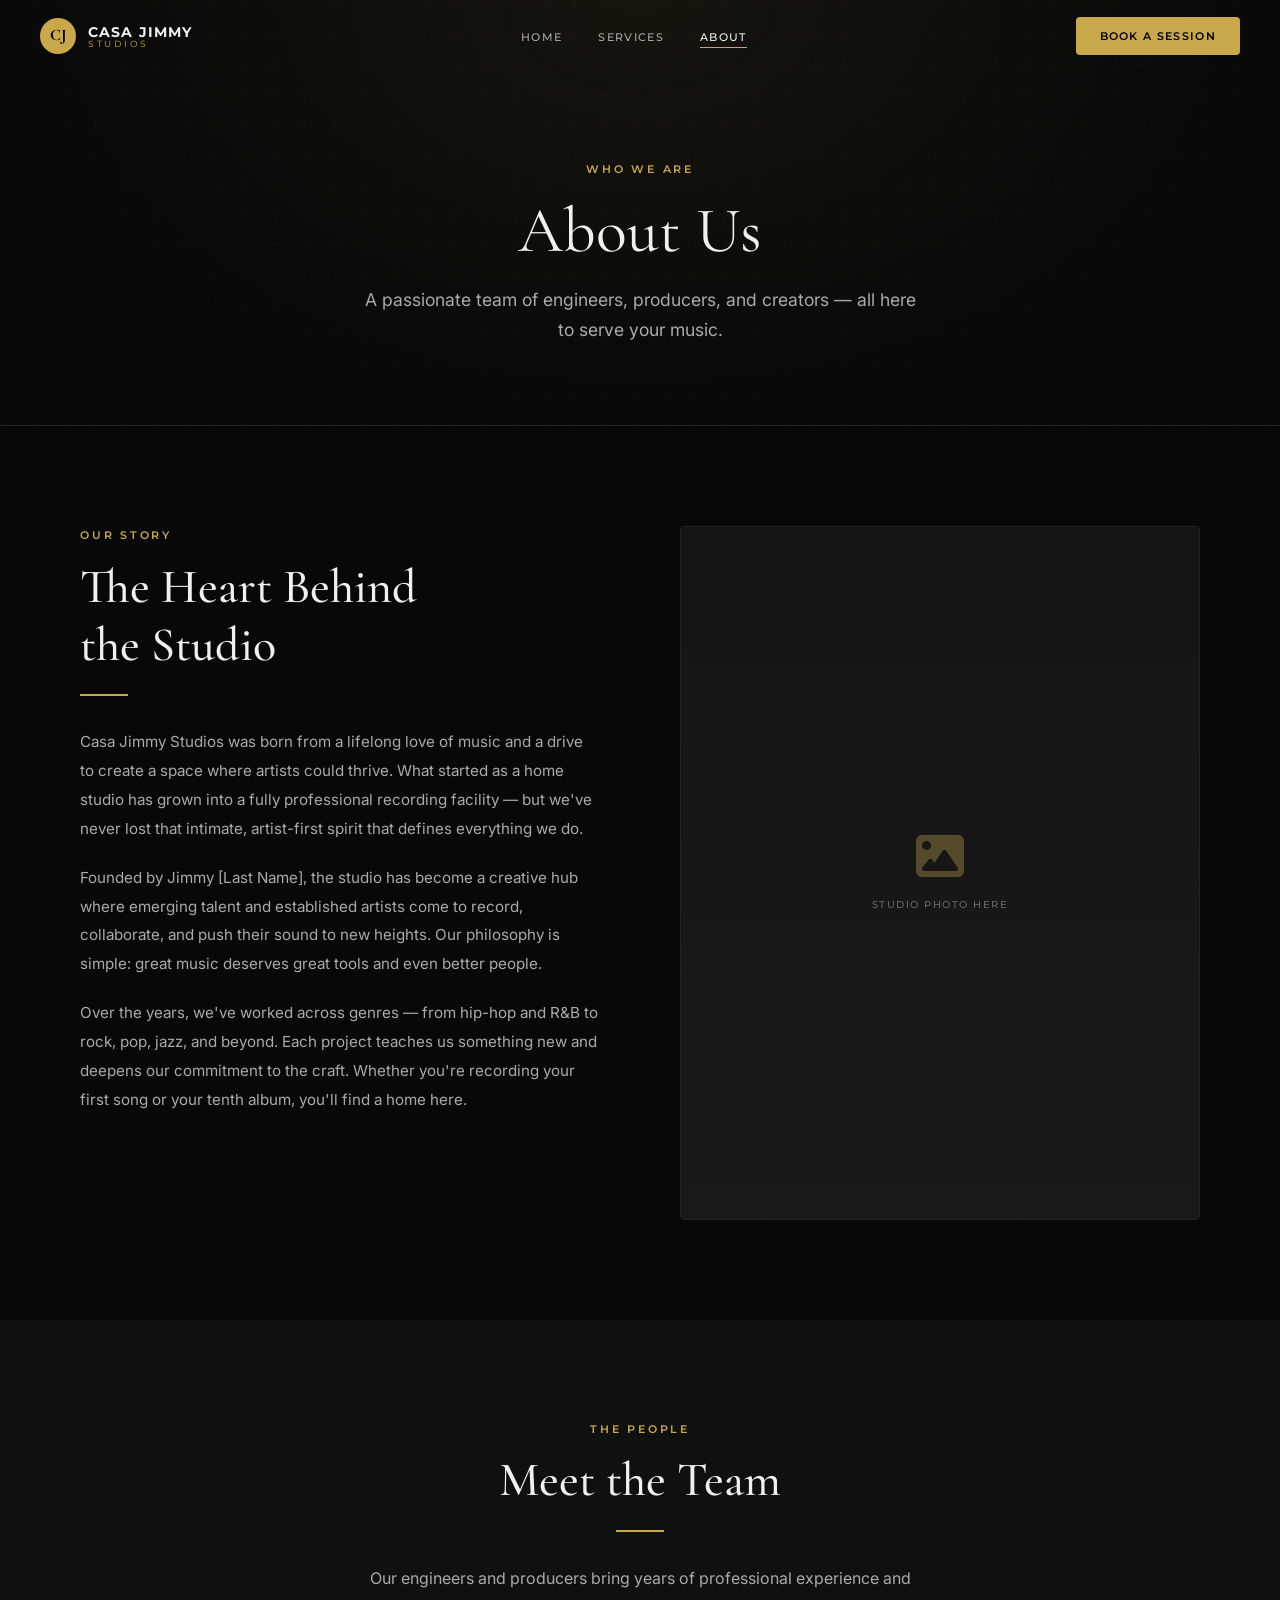
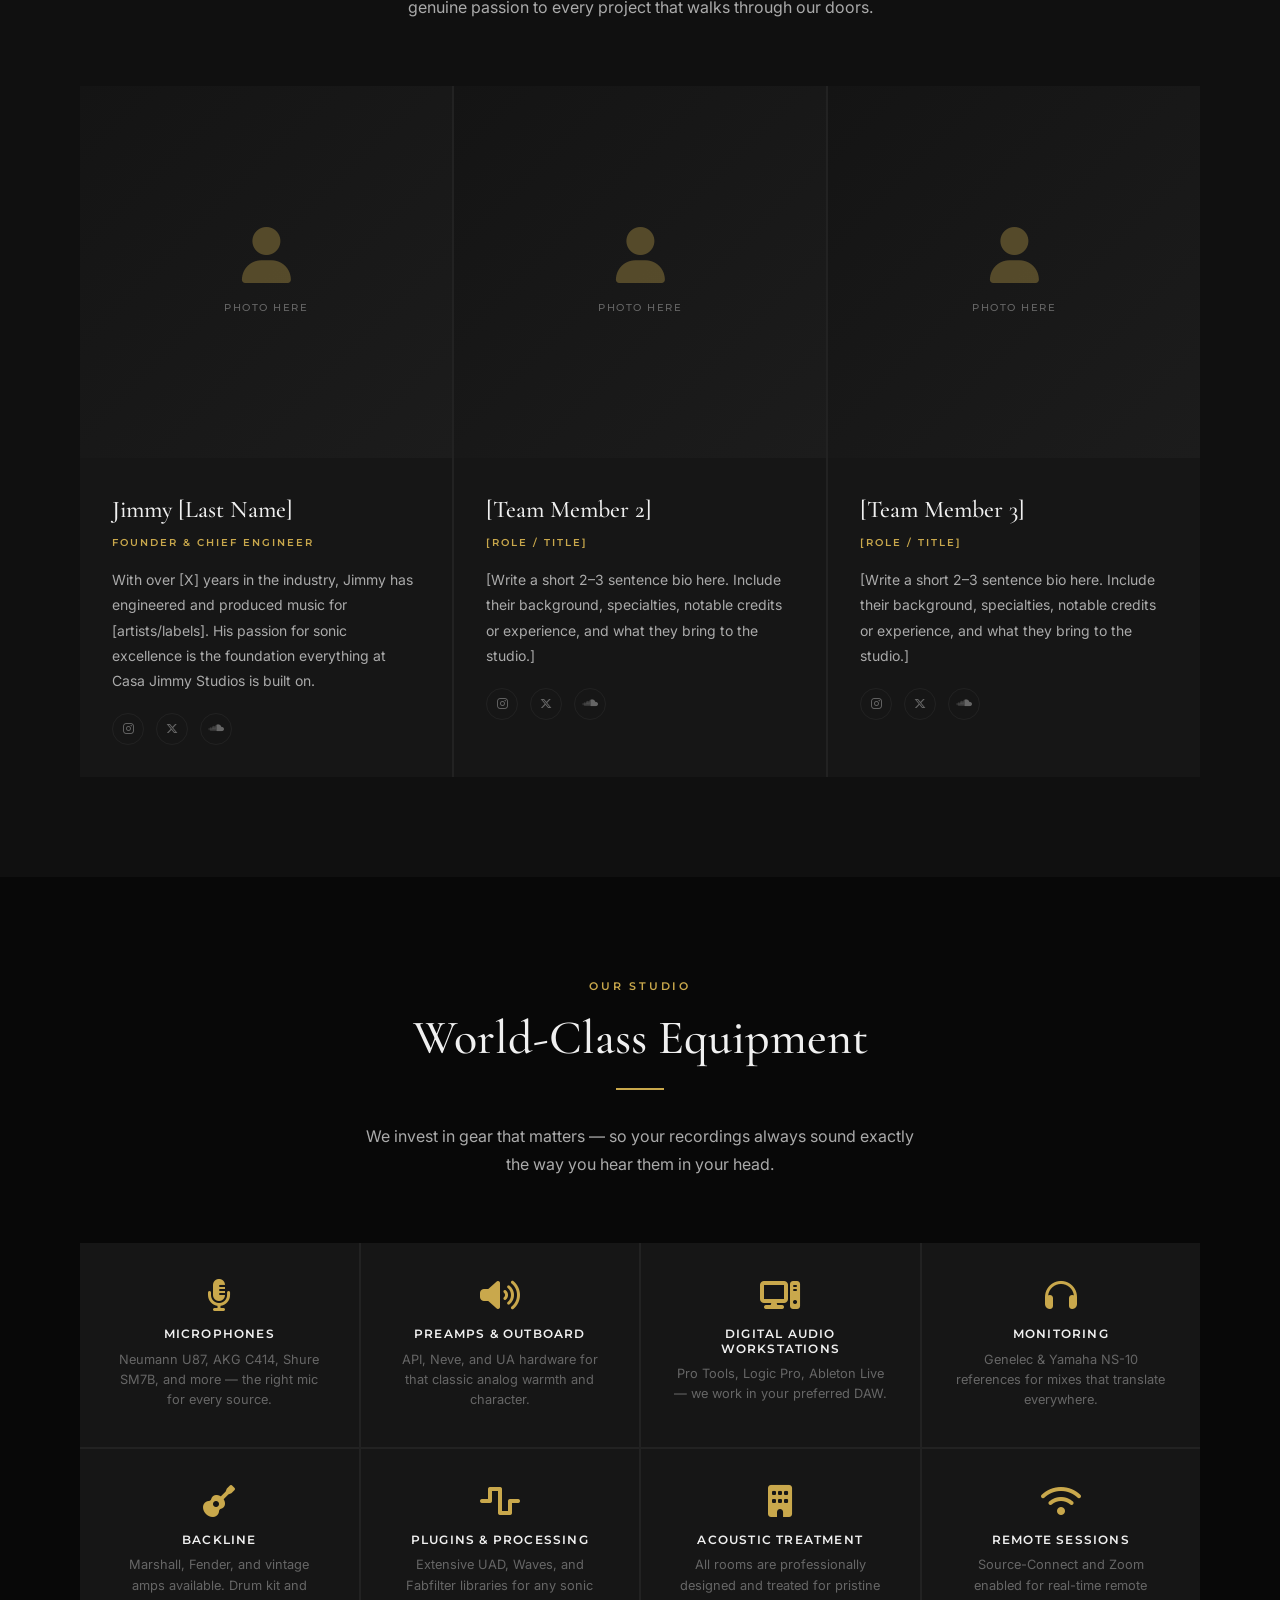
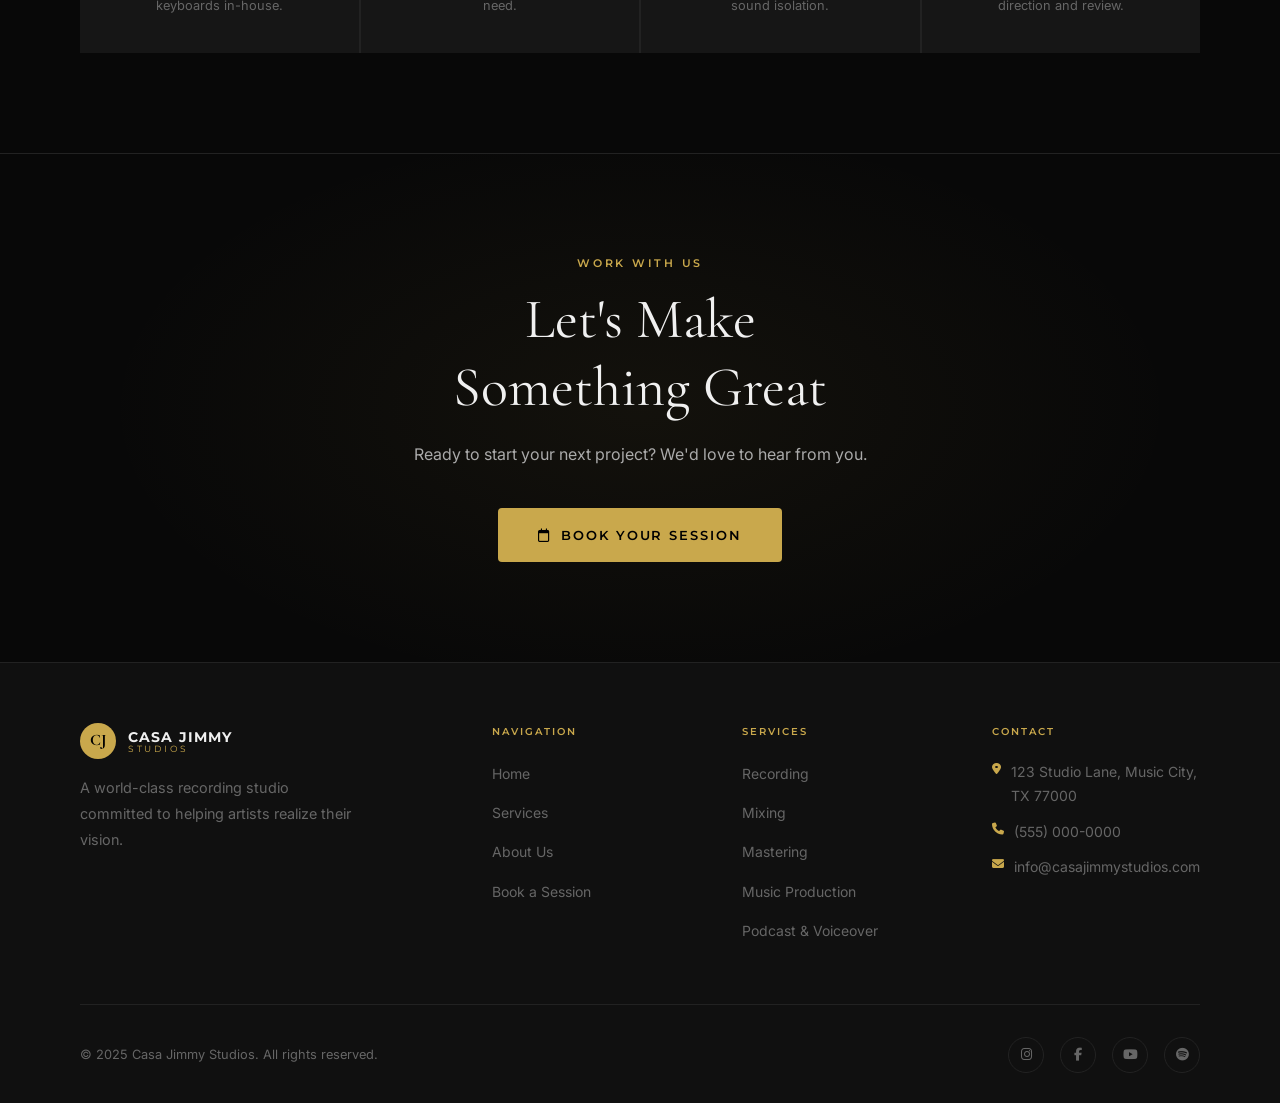
==== about.html @ 8bbaf75e "Add complete Casa Jimmy Studios website Four-page site with Home, Services, Booking, and About Us pa" ====
<!DOCTYPE html>
<html lang="en">
<head>
  <meta charset="UTF-8" />
  <meta name="viewport" content="width=device-width, initial-scale=1.0" />
  <title>About Us — Casa Jimmy Studios</title>
  <meta name="description" content="Meet the team behind Casa Jimmy Studios — experienced engineers, producers, and music lovers dedicated to your sound." />
  <link rel="stylesheet" href="css/style.css" />
  <link rel="stylesheet" href="https://cdnjs.cloudflare.com/ajax/libs/font-awesome/6.5.0/css/all.min.css" />
</head>
<body>

  <!-- ── NAVBAR ── -->
  <nav class="navbar" role="navigation">
    <a href="index.html" class="nav-logo">
      <div class="nav-logo-icon">CJ</div>
      <div class="nav-logo-text">
        <span class="nav-logo-name">Casa Jimmy</span>
        <span class="nav-logo-sub">Studios</span>
      </div>
    </a>
    <ul class="nav-links">
      <li><a href="index.html" class="nav-link">Home</a></li>
      <li><a href="services.html" class="nav-link">Services</a></li>
      <li><a href="about.html" class="nav-link">About</a></li>
    </ul>
    <a href="booking.html" class="nav-cta">Book a Session</a>
    <button class="hamburger" aria-label="Toggle menu">
      <span></span><span></span><span></span>
    </button>
  </nav>
  <div class="mobile-nav">
    <a href="index.html" class="mobile-nav-link">Home</a>
    <a href="services.html" class="mobile-nav-link">Services</a>
    <a href="about.html" class="mobile-nav-link">About</a>
    <a href="booking.html" class="mobile-nav-cta">Book a Session</a>
  </div>


  <!-- ── PAGE HERO ── -->
  <div class="page-hero">
    <div class="container page-hero-content">
      <span class="section-label">Who We Are</span>
      <h1>About Us</h1>
      <p>A passionate team of engineers, producers, and creators — all here to serve your music.</p>
    </div>
  </div>


  <!-- ── STUDIO STORY ── -->
  <section class="studio-story">
    <div class="container">
      <div class="story-split">
        <div class="story-content fade-up">
          <span class="section-label">Our Story</span>
          <h2 class="section-title">The Heart Behind<br>the Studio</h2>
          <div class="divider"></div>

          <!--
            ═══════════════════════════════════════
            EDIT YOUR STUDIO STORY BELOW
            Replace this placeholder text with your
            own story. You can have 2–4 paragraphs.
            ═══════════════════════════════════════
          -->
          <p>
            Casa Jimmy Studios was born from a lifelong love of music and a drive to create
            a space where artists could thrive. What started as a home studio has grown into
            a fully professional recording facility — but we've never lost that intimate,
            artist-first spirit that defines everything we do.
          </p>
          <p>
            Founded by Jimmy [Last Name], the studio has become a creative hub where emerging
            talent and established artists come to record, collaborate, and push their sound
            to new heights. Our philosophy is simple: great music deserves great tools and
            even better people.
          </p>
          <p>
            Over the years, we've worked across genres — from hip-hop and R&amp;B to rock,
            pop, jazz, and beyond. Each project teaches us something new and deepens our
            commitment to the craft. Whether you're recording your first song or your
            tenth album, you'll find a home here.
          </p>
          <!-- END EDITABLE STORY -->
        </div>

        <div class="story-image fade-up">
          <div class="story-image-box">
            <!--
              REPLACE with your studio photo:
              <img src="images/studio-story.jpg" alt="Casa Jimmy Studios interior" />
            -->
            <div class="story-image-placeholder">
              <i class="fa-solid fa-image"></i>
              <span>Studio Photo Here</span>
            </div>
          </div>
        </div>
      </div>
    </div>
  </section>


  <!-- ── TEAM ── -->
  <section class="team-section">
    <div class="container">
      <div class="text-center">
        <span class="section-label">The People</span>
        <h2 class="section-title">Meet the Team</h2>
        <div class="divider"></div>
        <p class="section-subtitle">
          Our engineers and producers bring years of professional experience and genuine
          passion to every project that walks through our doors.
        </p>
      </div>

      <div class="team-grid">

        <!--
          ═══════════════════════════════════════════════════════
          TEAM MEMBER CARD — repeat this block for each person
          To add more members: copy a .team-card block below.
          To add a photo: replace the .team-photo-placeholder
          div with: <img src="images/team-name.jpg" alt="Name">
          ═══════════════════════════════════════════════════════
        -->

        <!-- TEAM MEMBER 1 -->
        <div class="team-card fade-up">
          <div class="team-photo">
            <!--
              Replace placeholder with actual photo:
              <img src="images/team-jimmy.jpg" alt="Jimmy [Last Name]" />
            -->
            <div class="team-photo-placeholder">
              <i class="fa-solid fa-user"></i>
              <span>Photo Here</span>
            </div>
          </div>
          <div class="team-info">
            <div class="team-name">Jimmy [Last Name]</div>
            <div class="team-role">Founder &amp; Chief Engineer</div>
            <!--
              EDIT BIO: Replace the text below with the person's real bio.
              Keep it to 2–3 sentences for best layout.
            -->
            <p class="team-bio">
              With over [X] years in the industry, Jimmy has engineered and produced
              music for [artists/labels]. His passion for sonic excellence is the
              foundation everything at Casa Jimmy Studios is built on.
            </p>
            <div class="team-social">
              <a href="#" aria-label="Instagram"><i class="fa-brands fa-instagram"></i></a>
              <a href="#" aria-label="Twitter/X"><i class="fa-brands fa-x-twitter"></i></a>
              <a href="#" aria-label="SoundCloud"><i class="fa-brands fa-soundcloud"></i></a>
            </div>
          </div>
        </div>

        <!-- TEAM MEMBER 2 -->
        <div class="team-card fade-up">
          <div class="team-photo">
            <!--
              Replace placeholder with actual photo:
              <img src="images/team-member2.jpg" alt="[Name]" />
            -->
            <div class="team-photo-placeholder">
              <i class="fa-solid fa-user"></i>
              <span>Photo Here</span>
            </div>
          </div>
          <div class="team-info">
            <div class="team-name">[Team Member 2]</div>
            <div class="team-role">[Role / Title]</div>
            <p class="team-bio">
              [Write a short 2–3 sentence bio here. Include their background,
              specialties, notable credits or experience, and what they bring
              to the studio.]
            </p>
            <div class="team-social">
              <a href="#" aria-label="Instagram"><i class="fa-brands fa-instagram"></i></a>
              <a href="#" aria-label="Twitter/X"><i class="fa-brands fa-x-twitter"></i></a>
              <a href="#" aria-label="SoundCloud"><i class="fa-brands fa-soundcloud"></i></a>
            </div>
          </div>
        </div>

        <!-- TEAM MEMBER 3 -->
        <div class="team-card fade-up">
          <div class="team-photo">
            <!--
              Replace placeholder with actual photo:
              <img src="images/team-member3.jpg" alt="[Name]" />
            -->
            <div class="team-photo-placeholder">
              <i class="fa-solid fa-user"></i>
              <span>Photo Here</span>
            </div>
          </div>
          <div class="team-info">
            <div class="team-name">[Team Member 3]</div>
            <div class="team-role">[Role / Title]</div>
            <p class="team-bio">
              [Write a short 2–3 sentence bio here. Include their background,
              specialties, notable credits or experience, and what they bring
              to the studio.]
            </p>
            <div class="team-social">
              <a href="#" aria-label="Instagram"><i class="fa-brands fa-instagram"></i></a>
              <a href="#" aria-label="Twitter/X"><i class="fa-brands fa-x-twitter"></i></a>
              <a href="#" aria-label="SoundCloud"><i class="fa-brands fa-soundcloud"></i></a>
            </div>
          </div>
        </div>

        <!--
          ADD MORE TEAM MEMBERS HERE
          Copy the block above and paste it as a new .team-card
        -->

      </div>
    </div>
  </section>


  <!-- ── EQUIPMENT / STUDIO FEATURES ── -->
  <section class="equipment-section">
    <div class="container">
      <div class="text-center">
        <span class="section-label">Our Studio</span>
        <h2 class="section-title">World-Class Equipment</h2>
        <div class="divider"></div>
        <p class="section-subtitle">
          We invest in gear that matters — so your recordings always sound
          exactly the way you hear them in your head.
        </p>
      </div>

      <div class="equipment-grid">
        <div class="equipment-card fade-up">
          <i class="fa-solid fa-microphone-lines"></i>
          <h4>Microphones</h4>
          <p>Neumann U87, AKG C414, Shure SM7B, and more — the right mic for every source.</p>
        </div>
        <div class="equipment-card fade-up">
          <i class="fa-solid fa-volume-high"></i>
          <h4>Preamps &amp; Outboard</h4>
          <p>API, Neve, and UA hardware for that classic analog warmth and character.</p>
        </div>
        <div class="equipment-card fade-up">
          <i class="fa-solid fa-computer"></i>
          <h4>Digital Audio Workstations</h4>
          <p>Pro Tools, Logic Pro, Ableton Live — we work in your preferred DAW.</p>
        </div>
        <div class="equipment-card fade-up">
          <i class="fa-solid fa-headphones"></i>
          <h4>Monitoring</h4>
          <p>Genelec &amp; Yamaha NS-10 references for mixes that translate everywhere.</p>
        </div>
        <div class="equipment-card fade-up">
          <i class="fa-solid fa-guitar"></i>
          <h4>Backline</h4>
          <p>Marshall, Fender, and vintage amps available. Drum kit and keyboards in-house.</p>
        </div>
        <div class="equipment-card fade-up">
          <i class="fa-solid fa-wave-square"></i>
          <h4>Plugins &amp; Processing</h4>
          <p>Extensive UAD, Waves, and Fabfilter libraries for any sonic need.</p>
        </div>
        <div class="equipment-card fade-up">
          <i class="fa-solid fa-building"></i>
          <h4>Acoustic Treatment</h4>
          <p>All rooms are professionally designed and treated for pristine sound isolation.</p>
        </div>
        <div class="equipment-card fade-up">
          <i class="fa-solid fa-wifi"></i>
          <h4>Remote Sessions</h4>
          <p>Source-Connect and Zoom enabled for real-time remote direction and review.</p>
        </div>
      </div>
    </div>
  </section>


  <!-- ── CTA BANNER ── -->
  <section class="cta-banner">
    <div class="container">
      <div class="cta-banner-content fade-up">
        <span class="section-label">Work With Us</span>
        <h2>Let's Make<br>Something Great</h2>
        <p>Ready to start your next project? We'd love to hear from you.</p>
        <a href="booking.html" class="btn btn-primary" style="font-size:13px; padding:16px 40px;">
          <i class="fa-regular fa-calendar"></i> Book Your Session
        </a>
      </div>
    </div>
  </section>


  <!-- ── FOOTER ── -->
  <footer>
    <div class="container">
      <div class="footer-grid">
        <div class="footer-brand">
          <a href="index.html" class="nav-logo">
            <div class="nav-logo-icon">CJ</div>
            <div class="nav-logo-text">
              <span class="nav-logo-name">Casa Jimmy</span>
              <span class="nav-logo-sub">Studios</span>
            </div>
          </a>
          <p>A world-class recording studio committed to helping artists realize their vision.</p>
        </div>
        <div>
          <div class="footer-heading">Navigation</div>
          <ul class="footer-links">
            <li><a href="index.html">Home</a></li>
            <li><a href="services.html">Services</a></li>
            <li><a href="about.html">About Us</a></li>
            <li><a href="booking.html">Book a Session</a></li>
          </ul>
        </div>
        <div>
          <div class="footer-heading">Services</div>
          <ul class="footer-links">
            <li><a href="services.html">Recording</a></li>
            <li><a href="services.html">Mixing</a></li>
            <li><a href="services.html">Mastering</a></li>
            <li><a href="services.html">Music Production</a></li>
            <li><a href="services.html">Podcast &amp; Voiceover</a></li>
          </ul>
        </div>
        <div>
          <div class="footer-heading">Contact</div>
          <ul class="footer-contact">
            <li><i class="fa-solid fa-location-dot"></i>123 Studio Lane, Music City, TX 77000</li>
            <li><i class="fa-solid fa-phone"></i>(555) 000-0000</li>
            <li><i class="fa-solid fa-envelope"></i>info@casajimmystudios.com</li>
          </ul>
        </div>
      </div>
      <div class="footer-bottom">
        <p class="footer-copy">&copy; 2025 Casa Jimmy Studios. All rights reserved.</p>
        <div class="footer-socials">
          <a href="#" aria-label="Instagram"><i class="fa-brands fa-instagram"></i></a>
          <a href="#" aria-label="Facebook"><i class="fa-brands fa-facebook-f"></i></a>
          <a href="#" aria-label="YouTube"><i class="fa-brands fa-youtube"></i></a>
          <a href="#" aria-label="Spotify"><i class="fa-brands fa-spotify"></i></a>
        </div>
      </div>
    </div>
  </footer>

  <script src="js/main.js"></script>
</body>
</html>
---- css/style.css ----
@import url('https://fonts.googleapis.com/css2?family=Cormorant+Garamond:ital,wght@0,300;0,400;0,500;0,600;0,700;1,400&family=Montserrat:wght@300;400;500;600;700&family=Inter:wght@300;400;500&display=swap');

/* ===========================
   CSS VARIABLES
=========================== */
:root {
  --bg-primary: #080808;
  --bg-secondary: #101010;
  --bg-card: #161616;
  --bg-card-hover: #1e1e1e;
  --accent: #c9a84c;
  --accent-light: #e0c06a;
  --accent-dim: rgba(201, 168, 76, 0.15);
  --accent-border: rgba(201, 168, 76, 0.35);
  --text-primary: #f0f0f0;
  --text-secondary: #aaaaaa;
  --text-muted: #666666;
  --border: #222222;
  --font-display: 'Cormorant Garamond', serif;
  --font-heading: 'Montserrat', sans-serif;
  --font-body: 'Inter', sans-serif;
  --transition: all 0.3s ease;
  --radius: 4px;
  --shadow: 0 8px 32px rgba(0, 0, 0, 0.5);
  --shadow-gold: 0 4px 24px rgba(201, 168, 76, 0.15);
}

/* ===========================
   RESET & BASE
=========================== */
*, *::before, *::after {
  margin: 0;
  padding: 0;
  box-sizing: border-box;
}

html { scroll-behavior: smooth; }

body {
  background-color: var(--bg-primary);
  color: var(--text-primary);
  font-family: var(--font-body);
  font-size: 16px;
  line-height: 1.7;
  overflow-x: hidden;
}

img { max-width: 100%; height: auto; display: block; }

a { color: inherit; text-decoration: none; }

ul { list-style: none; }

input, textarea, select, button {
  font-family: inherit;
  font-size: inherit;
  border: none;
  outline: none;
  background: none;
}

/* ===========================
   TYPOGRAPHY
=========================== */
h1, h2, h3, h4, h5 {
  font-family: var(--font-display);
  font-weight: 500;
  line-height: 1.2;
  color: var(--text-primary);
}

.section-label {
  font-family: var(--font-heading);
  font-size: 11px;
  font-weight: 600;
  letter-spacing: 0.25em;
  text-transform: uppercase;
  color: var(--accent);
  margin-bottom: 14px;
  display: block;
}

.section-title {
  font-family: var(--font-display);
  font-size: clamp(2rem, 4vw, 3rem);
  font-weight: 500;
  color: var(--text-primary);
  margin-bottom: 20px;
}

.section-subtitle {
  font-size: 1rem;
  color: var(--text-secondary);
  max-width: 560px;
  line-height: 1.8;
}

/* ===========================
   LAYOUT
=========================== */
.container {
  max-width: 1200px;
  margin: 0 auto;
  padding: 0 40px;
}

section { padding: 100px 0; }

.text-center {
  text-align: center;
}

.text-center .section-subtitle {
  margin: 0 auto;
}

.divider {
  width: 48px;
  height: 2px;
  background: var(--accent);
  margin-bottom: 32px;
}

.text-center .divider {
  margin: 0 auto 32px;
}

/* ===========================
   BUTTONS
=========================== */
.btn {
  display: inline-flex;
  align-items: center;
  gap: 10px;
  padding: 14px 32px;
  font-family: var(--font-heading);
  font-size: 12px;
  font-weight: 600;
  letter-spacing: 0.15em;
  text-transform: uppercase;
  cursor: pointer;
  transition: var(--transition);
  border-radius: var(--radius);
}

.btn-primary {
  background: var(--accent);
  color: #000;
}

.btn-primary:hover {
  background: var(--accent-light);
  transform: translateY(-1px);
  box-shadow: var(--shadow-gold);
}

.btn-outline {
  border: 1px solid var(--accent-border);
  color: var(--accent);
}

.btn-outline:hover {
  border-color: var(--accent);
  background: var(--accent-dim);
  transform: translateY(-1px);
}

.btn-ghost {
  border: 1px solid rgba(255,255,255,0.15);
  color: var(--text-primary);
}

.btn-ghost:hover {
  border-color: rgba(255,255,255,0.4);
  background: rgba(255,255,255,0.05);
}

/* ===========================
   NAVIGATION
=========================== */
.navbar {
  position: fixed;
  top: 0;
  left: 0;
  right: 0;
  z-index: 1000;
  padding: 0 40px;
  height: 72px;
  display: flex;
  align-items: center;
  justify-content: space-between;
  transition: var(--transition);
  background: transparent;
}

.navbar.scrolled {
  background: rgba(8, 8, 8, 0.95);
  backdrop-filter: blur(12px);
  border-bottom: 1px solid var(--border);
}

.nav-logo {
  display: flex;
  align-items: center;
  gap: 12px;
  text-decoration: none;
}

.nav-logo-icon {
  width: 36px;
  height: 36px;
  background: var(--accent);
  border-radius: 50%;
  display: flex;
  align-items: center;
  justify-content: center;
  font-size: 16px;
  color: #000;
  font-weight: 700;
  font-family: var(--font-display);
}

.nav-logo-text {
  display: flex;
  flex-direction: column;
  line-height: 1;
}

.nav-logo-name {
  font-family: var(--font-heading);
  font-size: 14px;
  font-weight: 700;
  letter-spacing: 0.08em;
  text-transform: uppercase;
  color: var(--text-primary);
}

.nav-logo-sub {
  font-family: var(--font-heading);
  font-size: 9px;
  font-weight: 400;
  letter-spacing: 0.3em;
  text-transform: uppercase;
  color: var(--accent);
}

.nav-links {
  display: flex;
  align-items: center;
  gap: 36px;
}

.nav-link {
  font-family: var(--font-heading);
  font-size: 11px;
  font-weight: 500;
  letter-spacing: 0.12em;
  text-transform: uppercase;
  color: var(--text-secondary);
  transition: var(--transition);
  position: relative;
  padding-bottom: 4px;
}

.nav-link::after {
  content: '';
  position: absolute;
  bottom: 0;
  left: 0;
  width: 0;
  height: 1px;
  background: var(--accent);
  transition: width 0.3s ease;
}

.nav-link:hover,
.nav-link.active {
  color: var(--text-primary);
}

.nav-link:hover::after,
.nav-link.active::after {
  width: 100%;
}

.nav-cta {
  font-family: var(--font-heading);
  font-size: 11px;
  font-weight: 600;
  letter-spacing: 0.12em;
  text-transform: uppercase;
  padding: 10px 24px;
  background: var(--accent);
  color: #000;
  border-radius: var(--radius);
  transition: var(--transition);
}

.nav-cta:hover {
  background: var(--accent-light);
  transform: translateY(-1px);
  box-shadow: var(--shadow-gold);
}

.hamburger {
  display: none;
  flex-direction: column;
  gap: 5px;
  cursor: pointer;
  padding: 4px;
  background: none;
  border: none;
}

.hamburger span {
  display: block;
  width: 24px;
  height: 2px;
  background: var(--text-primary);
  transition: var(--transition);
}

.hamburger.open span:nth-child(1) {
  transform: translateY(7px) rotate(45deg);
}

.hamburger.open span:nth-child(2) {
  opacity: 0;
}

.hamburger.open span:nth-child(3) {
  transform: translateY(-7px) rotate(-45deg);
}

/* Mobile Nav */
.mobile-nav {
  display: none;
  position: fixed;
  top: 72px;
  left: 0;
  right: 0;
  background: rgba(8,8,8,0.98);
  backdrop-filter: blur(12px);
  border-bottom: 1px solid var(--border);
  padding: 24px 40px;
  z-index: 999;
  flex-direction: column;
  gap: 8px;
}

.mobile-nav.open {
  display: flex;
}

.mobile-nav-link {
  font-family: var(--font-heading);
  font-size: 13px;
  font-weight: 500;
  letter-spacing: 0.1em;
  text-transform: uppercase;
  color: var(--text-secondary);
  padding: 12px 0;
  border-bottom: 1px solid var(--border);
  transition: var(--transition);
}

.mobile-nav-link:hover { color: var(--accent); }

.mobile-nav-cta {
  margin-top: 8px;
  text-align: center;
  padding: 14px;
  background: var(--accent);
  color: #000;
  font-family: var(--font-heading);
  font-size: 12px;
  font-weight: 600;
  letter-spacing: 0.12em;
  text-transform: uppercase;
  border-radius: var(--radius);
}

/* ===========================
   PAGE HERO (inner pages)
=========================== */
.page-hero {
  padding: 160px 0 80px;
  background: radial-gradient(ellipse at 50% 0%, rgba(201,168,76,0.08) 0%, transparent 70%), var(--bg-primary);
  border-bottom: 1px solid var(--border);
  text-align: center;
  position: relative;
  overflow: hidden;
}

.page-hero::before {
  content: '';
  position: absolute;
  inset: 0;
  background: url("data:image/svg+xml,%3Csvg width='60' height='60' viewBox='0 0 60 60' xmlns='http://www.w3.org/2000/svg'%3E%3Cg fill='none' fill-rule='evenodd'%3E%3Cg fill='%23c9a84c' fill-opacity='0.03'%3E%3Cpath d='M36 34v-4h-2v4h-4v2h4v4h2v-4h4v-2h-4zm0-30V0h-2v4h-4v2h4v4h2V6h4V4h-4zM6 34v-4H4v4H0v2h4v4h2v-4h4v-2H6zM6 4V0H4v4H0v2h4v4h2V6h4V4H6z'/%3E%3C/g%3E%3C/g%3E%3C/svg%3E");
  opacity: 0.5;
}

.page-hero-content { position: relative; z-index: 1; }

.page-hero h1 {
  font-size: clamp(2.5rem, 5vw, 4rem);
  font-weight: 400;
  margin-bottom: 16px;
}

.page-hero p {
  font-size: 1.1rem;
  color: var(--text-secondary);
  max-width: 560px;
  margin: 0 auto;
}

/* ===========================
   FOOTER
=========================== */
footer {
  background: var(--bg-secondary);
  border-top: 1px solid var(--border);
  padding: 60px 0 30px;
}

.footer-grid {
  display: grid;
  grid-template-columns: 1.8fr 1fr 1fr 1fr;
  gap: 48px;
  padding-bottom: 48px;
  border-bottom: 1px solid var(--border);
  margin-bottom: 32px;
}

.footer-brand p {
  font-size: 0.9rem;
  color: var(--text-muted);
  margin-top: 16px;
  max-width: 280px;
  line-height: 1.8;
}

.footer-heading {
  font-family: var(--font-heading);
  font-size: 10px;
  font-weight: 600;
  letter-spacing: 0.2em;
  text-transform: uppercase;
  color: var(--accent);
  margin-bottom: 20px;
}

.footer-links li { margin-bottom: 12px; }

.footer-links a {
  font-size: 0.875rem;
  color: var(--text-muted);
  transition: var(--transition);
}

.footer-links a:hover { color: var(--text-secondary); }

.footer-contact li {
  font-size: 0.875rem;
  color: var(--text-muted);
  margin-bottom: 12px;
  display: flex;
  align-items: flex-start;
  gap: 10px;
}

.footer-contact li i {
  color: var(--accent);
  margin-top: 3px;
  font-size: 12px;
  flex-shrink: 0;
}

.footer-bottom {
  display: flex;
  justify-content: space-between;
  align-items: center;
}

.footer-copy {
  font-size: 0.8rem;
  color: var(--text-muted);
}

.footer-socials {
  display: flex;
  gap: 16px;
}

.footer-socials a {
  width: 36px;
  height: 36px;
  border: 1px solid var(--border);
  border-radius: 50%;
  display: flex;
  align-items: center;
  justify-content: center;
  color: var(--text-muted);
  font-size: 13px;
  transition: var(--transition);
}

.footer-socials a:hover {
  border-color: var(--accent-border);
  color: var(--accent);
  background: var(--accent-dim);
}

/* ===========================
   HOME - HERO
=========================== */
.hero {
  min-height: 100vh;
  display: flex;
  align-items: center;
  position: relative;
  overflow: hidden;
  background: var(--bg-primary);
}

.hero-bg {
  position: absolute;
  inset: 0;
  background:
    radial-gradient(ellipse 80% 60% at 50% 100%, rgba(201,168,76,0.07) 0%, transparent 70%),
    radial-gradient(ellipse 50% 40% at 80% 30%, rgba(201,168,76,0.04) 0%, transparent 60%);
}

.hero-noise {
  position: absolute;
  inset: 0;
  background-image: url("data:image/svg+xml,%3Csvg viewBox='0 0 256 256' xmlns='http://www.w3.org/2000/svg'%3E%3Cfilter id='noiseFilter'%3E%3CfeTurbulence type='fractalNoise' baseFrequency='0.9' numOctaves='4' stitchTiles='stitch'/%3E%3C/filter%3E%3Crect width='100%25' height='100%25' filter='url(%23noiseFilter)' opacity='0.04'/%3E%3C/svg%3E");
  opacity: 0.4;
}

.hero-content {
  position: relative;
  z-index: 1;
  max-width: 800px;
}

.hero-eyebrow {
  display: flex;
  align-items: center;
  gap: 16px;
  margin-bottom: 28px;
}

.hero-eyebrow-line {
  width: 40px;
  height: 1px;
  background: var(--accent);
}

.hero-eyebrow span {
  font-family: var(--font-heading);
  font-size: 11px;
  font-weight: 600;
  letter-spacing: 0.3em;
  text-transform: uppercase;
  color: var(--accent);
}

.hero h1 {
  font-size: clamp(3rem, 7vw, 5.5rem);
  font-weight: 400;
  line-height: 1.08;
  margin-bottom: 28px;
  letter-spacing: -0.01em;
}

.hero h1 em {
  font-style: italic;
  color: var(--accent);
}

.hero-desc {
  font-size: 1.1rem;
  color: var(--text-secondary);
  max-width: 500px;
  margin-bottom: 44px;
  line-height: 1.8;
}

.hero-actions {
  display: flex;
  gap: 16px;
  flex-wrap: wrap;
}

.hero-scroll {
  position: absolute;
  bottom: 40px;
  left: 50%;
  transform: translateX(-50%);
  display: flex;
  flex-direction: column;
  align-items: center;
  gap: 8px;
  color: var(--text-muted);
  font-family: var(--font-heading);
  font-size: 9px;
  font-weight: 600;
  letter-spacing: 0.2em;
  text-transform: uppercase;
  z-index: 1;
  animation: bounce 2s ease-in-out infinite;
}

.hero-scroll i { font-size: 14px; }

@keyframes bounce {
  0%, 100% { transform: translateX(-50%) translateY(0); }
  50% { transform: translateX(-50%) translateY(6px); }
}

/* ===========================
   HOME - STATS BAR
=========================== */
.stats-bar {
  padding: 0;
  background: var(--bg-secondary);
  border-top: 1px solid var(--border);
  border-bottom: 1px solid var(--border);
}

.stats-grid {
  display: grid;
  grid-template-columns: repeat(4, 1fr);
}

.stat-item {
  padding: 36px 40px;
  border-right: 1px solid var(--border);
  text-align: center;
}

.stat-item:last-child { border-right: none; }

.stat-number {
  font-family: var(--font-display);
  font-size: 2.5rem;
  font-weight: 600;
  color: var(--accent);
  line-height: 1;
  margin-bottom: 6px;
}

.stat-label {
  font-family: var(--font-heading);
  font-size: 10px;
  font-weight: 500;
  letter-spacing: 0.15em;
  text-transform: uppercase;
  color: var(--text-muted);
}

/* ===========================
   HOME - SERVICES PREVIEW
=========================== */
.services-preview {
  background: var(--bg-primary);
}

.services-grid {
  display: grid;
  grid-template-columns: repeat(3, 1fr);
  gap: 2px;
  margin-top: 64px;
  background: var(--border);
}

.service-card {
  background: var(--bg-card);
  padding: 48px 40px;
  transition: var(--transition);
  position: relative;
  overflow: hidden;
}

.service-card::before {
  content: '';
  position: absolute;
  bottom: 0;
  left: 0;
  right: 0;
  height: 2px;
  background: var(--accent);
  transform: scaleX(0);
  transition: transform 0.3s ease;
}

.service-card:hover {
  background: var(--bg-card-hover);
}

.service-card:hover::before {
  transform: scaleX(1);
}

.service-icon {
  width: 56px;
  height: 56px;
  border: 1px solid var(--accent-border);
  border-radius: 50%;
  display: flex;
  align-items: center;
  justify-content: center;
  font-size: 22px;
  color: var(--accent);
  margin-bottom: 28px;
  transition: var(--transition);
}

.service-card:hover .service-icon {
  background: var(--accent-dim);
  border-color: var(--accent);
}

.service-card h3 {
  font-family: var(--font-display);
  font-size: 1.5rem;
  font-weight: 500;
  margin-bottom: 14px;
}

.service-card p {
  font-size: 0.9rem;
  color: var(--text-secondary);
  line-height: 1.8;
}

.service-card-link {
  display: inline-flex;
  align-items: center;
  gap: 8px;
  margin-top: 24px;
  font-family: var(--font-heading);
  font-size: 11px;
  font-weight: 600;
  letter-spacing: 0.1em;
  text-transform: uppercase;
  color: var(--accent);
  transition: var(--transition);
}

.service-card-link i { font-size: 10px; transition: transform 0.2s; }

.service-card:hover .service-card-link i {
  transform: translateX(4px);
}

/* ===========================
   HOME - ABOUT PREVIEW
=========================== */
.about-preview {
  background: var(--bg-secondary);
}

.about-split {
  display: grid;
  grid-template-columns: 1fr 1fr;
  gap: 80px;
  align-items: center;
}

.about-image-wrapper {
  position: relative;
}

.about-image-box {
  aspect-ratio: 4/3;
  background: var(--bg-card);
  border: 1px solid var(--border);
  border-radius: var(--radius);
  overflow: hidden;
  position: relative;
}

.about-image-box img {
  width: 100%;
  height: 100%;
  object-fit: cover;
}

.about-image-placeholder {
  width: 100%;
  height: 100%;
  display: flex;
  flex-direction: column;
  align-items: center;
  justify-content: center;
  gap: 16px;
  background: linear-gradient(135deg, #141414 0%, #1a1a1a 100%);
  color: var(--text-muted);
}

.about-image-placeholder i { font-size: 48px; color: var(--accent-border); }

.about-image-placeholder span {
  font-family: var(--font-heading);
  font-size: 10px;
  font-weight: 500;
  letter-spacing: 0.15em;
  text-transform: uppercase;
}

.about-accent-box {
  position: absolute;
  bottom: -20px;
  right: -20px;
  width: 120px;
  height: 120px;
  border: 1px solid var(--accent-border);
  border-radius: var(--radius);
  background: var(--accent-dim);
  z-index: -1;
}

.about-content .section-subtitle {
  max-width: 100%;
  margin-bottom: 32px;
}

.about-features {
  display: flex;
  flex-direction: column;
  gap: 16px;
  margin-bottom: 36px;
}

.about-feature {
  display: flex;
  align-items: center;
  gap: 14px;
  font-size: 0.9rem;
  color: var(--text-secondary);
}

.about-feature i {
  color: var(--accent);
  font-size: 14px;
  flex-shrink: 0;
}

/* ===========================
   HOME - CTA BANNER
=========================== */
.cta-banner {
  background: var(--bg-primary);
  padding: 100px 0;
  text-align: center;
  position: relative;
  overflow: hidden;
  border-top: 1px solid var(--border);
}

.cta-banner::before {
  content: '';
  position: absolute;
  inset: 0;
  background: radial-gradient(ellipse 60% 80% at 50% 50%, rgba(201,168,76,0.06) 0%, transparent 70%);
}

.cta-banner-content {
  position: relative;
  z-index: 1;
}

.cta-banner h2 {
  font-size: clamp(2rem, 5vw, 3.5rem);
  font-weight: 400;
  margin-bottom: 20px;
}

.cta-banner p {
  font-size: 1rem;
  color: var(--text-secondary);
  max-width: 480px;
  margin: 0 auto 40px;
}

/* ===========================
   SERVICES PAGE
=========================== */
.services-full {
  background: var(--bg-primary);
}

.services-full-grid {
  display: grid;
  grid-template-columns: repeat(2, 1fr);
  gap: 2px;
  background: var(--border);
  margin-top: 64px;
}

.service-full-card {
  background: var(--bg-card);
  padding: 56px 48px;
  position: relative;
  transition: var(--transition);
}

.service-full-card:hover {
  background: var(--bg-card-hover);
}

.service-num {
  font-family: var(--font-display);
  font-size: 4rem;
  font-weight: 600;
  color: var(--accent-dim);
  line-height: 1;
  margin-bottom: 24px;
  color: rgba(201, 168, 76, 0.12);
}

.service-full-card h3 {
  font-size: 1.75rem;
  font-weight: 500;
  margin-bottom: 16px;
}

.service-full-card p {
  font-size: 0.9rem;
  color: var(--text-secondary);
  line-height: 1.9;
  margin-bottom: 24px;
}

.service-tags {
  display: flex;
  flex-wrap: wrap;
  gap: 8px;
}

.service-tag {
  font-family: var(--font-heading);
  font-size: 10px;
  font-weight: 500;
  letter-spacing: 0.1em;
  text-transform: uppercase;
  padding: 6px 14px;
  border: 1px solid var(--border);
  border-radius: 100px;
  color: var(--text-muted);
  transition: var(--transition);
}

.service-full-card:hover .service-tag {
  border-color: var(--accent-border);
  color: var(--text-secondary);
}

/* Packages */
.packages-section {
  background: var(--bg-secondary);
}

.packages-grid {
  display: grid;
  grid-template-columns: repeat(3, 1fr);
  gap: 2px;
  background: var(--border);
  margin-top: 64px;
}

.package-card {
  background: var(--bg-card);
  padding: 48px 40px;
  text-align: center;
  position: relative;
  transition: var(--transition);
}

.package-card.featured {
  background: var(--bg-card-hover);
}

.package-badge {
  position: absolute;
  top: -1px;
  left: 50%;
  transform: translateX(-50%);
  background: var(--accent);
  color: #000;
  font-family: var(--font-heading);
  font-size: 9px;
  font-weight: 700;
  letter-spacing: 0.15em;
  text-transform: uppercase;
  padding: 5px 16px;
  border-radius: 0 0 var(--radius) var(--radius);
}

.package-name {
  font-family: var(--font-heading);
  font-size: 11px;
  font-weight: 600;
  letter-spacing: 0.2em;
  text-transform: uppercase;
  color: var(--accent);
  margin-bottom: 20px;
}

.package-price {
  font-family: var(--font-display);
  font-size: 3rem;
  font-weight: 600;
  line-height: 1;
  margin-bottom: 4px;
}

.package-price span {
  font-size: 1.2rem;
  vertical-align: super;
  font-weight: 400;
}

.package-duration {
  font-size: 0.8rem;
  color: var(--text-muted);
  margin-bottom: 32px;
  font-family: var(--font-heading);
}

.package-features {
  text-align: left;
  margin-bottom: 36px;
}

.package-features li {
  font-size: 0.875rem;
  color: var(--text-secondary);
  padding: 10px 0;
  border-bottom: 1px solid var(--border);
  display: flex;
  align-items: center;
  gap: 10px;
}

.package-features li:last-child { border-bottom: none; }

.package-features li i {
  color: var(--accent);
  font-size: 12px;
  flex-shrink: 0;
}

/* ===========================
   ABOUT PAGE
=========================== */
.studio-story {
  background: var(--bg-primary);
}

.story-split {
  display: grid;
  grid-template-columns: 1fr 1fr;
  gap: 80px;
  align-items: start;
}

.story-content p {
  font-size: 0.95rem;
  color: var(--text-secondary);
  line-height: 1.9;
  margin-bottom: 20px;
}

.story-image {
  position: relative;
}

.story-image-box {
  aspect-ratio: 3/4;
  background: var(--bg-card);
  border: 1px solid var(--border);
  border-radius: var(--radius);
  overflow: hidden;
}

.story-image-box img {
  width: 100%;
  height: 100%;
  object-fit: cover;
}

.story-image-placeholder {
  width: 100%;
  height: 100%;
  display: flex;
  flex-direction: column;
  align-items: center;
  justify-content: center;
  gap: 16px;
  background: linear-gradient(180deg, #141414 0%, #1a1a1a 100%);
  color: var(--text-muted);
}

.story-image-placeholder i { font-size: 48px; color: var(--accent-border); }

.story-image-placeholder span {
  font-family: var(--font-heading);
  font-size: 10px;
  font-weight: 500;
  letter-spacing: 0.15em;
  text-transform: uppercase;
}

/* Team Section */
.team-section {
  background: var(--bg-secondary);
}

.team-grid {
  display: grid;
  grid-template-columns: repeat(3, 1fr);
  gap: 2px;
  background: var(--border);
  margin-top: 64px;
}

.team-card {
  background: var(--bg-card);
  transition: var(--transition);
  overflow: hidden;
}

.team-card:hover {
  background: var(--bg-card-hover);
}

.team-photo {
  aspect-ratio: 1;
  background: var(--bg-secondary);
  position: relative;
  overflow: hidden;
}

.team-photo img {
  width: 100%;
  height: 100%;
  object-fit: cover;
  transition: transform 0.4s ease;
}

.team-card:hover .team-photo img {
  transform: scale(1.03);
}

.team-photo-placeholder {
  width: 100%;
  height: 100%;
  display: flex;
  flex-direction: column;
  align-items: center;
  justify-content: center;
  gap: 16px;
  background: linear-gradient(135deg, #141414 0%, #1c1c1c 100%);
  color: var(--text-muted);
}

.team-photo-placeholder i { font-size: 56px; color: var(--accent-border); }

.team-photo-placeholder span {
  font-family: var(--font-heading);
  font-size: 10px;
  font-weight: 500;
  letter-spacing: 0.15em;
  text-transform: uppercase;
  color: var(--text-muted);
}

.team-info {
  padding: 32px;
}

.team-name {
  font-family: var(--font-display);
  font-size: 1.5rem;
  font-weight: 500;
  margin-bottom: 4px;
}

.team-role {
  font-family: var(--font-heading);
  font-size: 10px;
  font-weight: 600;
  letter-spacing: 0.2em;
  text-transform: uppercase;
  color: var(--accent);
  margin-bottom: 16px;
}

.team-bio {
  font-size: 0.875rem;
  color: var(--text-secondary);
  line-height: 1.8;
  margin-bottom: 20px;
}

.team-social {
  display: flex;
  gap: 12px;
}

.team-social a {
  width: 32px;
  height: 32px;
  border: 1px solid var(--border);
  border-radius: 50%;
  display: flex;
  align-items: center;
  justify-content: center;
  font-size: 12px;
  color: var(--text-muted);
  transition: var(--transition);
}

.team-social a:hover {
  border-color: var(--accent-border);
  color: var(--accent);
  background: var(--accent-dim);
}

/* Equipment Section */
.equipment-section {
  background: var(--bg-primary);
}

.equipment-grid {
  display: grid;
  grid-template-columns: repeat(4, 1fr);
  gap: 2px;
  background: var(--border);
  margin-top: 64px;
}

.equipment-card {
  background: var(--bg-card);
  padding: 36px 32px;
  text-align: center;
  transition: var(--transition);
}

.equipment-card:hover {
  background: var(--bg-card-hover);
}

.equipment-card i {
  font-size: 32px;
  color: var(--accent);
  margin-bottom: 16px;
  display: block;
}

.equipment-card h4 {
  font-family: var(--font-heading);
  font-size: 12px;
  font-weight: 600;
  letter-spacing: 0.1em;
  text-transform: uppercase;
  margin-bottom: 8px;
  color: var(--text-primary);
}

.equipment-card p {
  font-size: 0.8rem;
  color: var(--text-muted);
  line-height: 1.6;
}

/* ===========================
   BOOKING PAGE
=========================== */
.booking-layout {
  display: grid;
  grid-template-columns: 1fr 380px;
  gap: 60px;
  align-items: start;
}

.booking-form-section {
  background: var(--bg-primary);
}

.booking-form {
  background: var(--bg-card);
  border: 1px solid var(--border);
  border-radius: var(--radius);
  padding: 48px;
}

.form-grid {
  display: grid;
  grid-template-columns: 1fr 1fr;
  gap: 24px;
  margin-bottom: 24px;
}

.form-group {
  display: flex;
  flex-direction: column;
  gap: 8px;
}

.form-group.full-width {
  grid-column: 1 / -1;
}

.form-label {
  font-family: var(--font-heading);
  font-size: 10px;
  font-weight: 600;
  letter-spacing: 0.15em;
  text-transform: uppercase;
  color: var(--text-secondary);
}

.form-input,
.form-select,
.form-textarea {
  background: var(--bg-secondary);
  border: 1px solid var(--border);
  border-radius: var(--radius);
  padding: 14px 16px;
  color: var(--text-primary);
  font-size: 0.9rem;
  transition: var(--transition);
}

.form-input:focus,
.form-select:focus,
.form-textarea:focus {
  border-color: var(--accent-border);
  background: var(--bg-card-hover);
}

.form-input::placeholder,
.form-textarea::placeholder {
  color: var(--text-muted);
}

.form-select {
  cursor: pointer;
  appearance: none;
  background-image: url("data:image/svg+xml,%3Csvg xmlns='http://www.w3.org/2000/svg' width='12' height='12' viewBox='0 0 12 12'%3E%3Cpath fill='%23666' d='M6 8L1 3h10z'/%3E%3C/svg%3E");
  background-repeat: no-repeat;
  background-position: right 16px center;
}

.form-select option {
  background: var(--bg-card);
  color: var(--text-primary);
}

.form-textarea {
  resize: vertical;
  min-height: 120px;
  line-height: 1.7;
}

.service-options {
  display: grid;
  grid-template-columns: repeat(2, 1fr);
  gap: 12px;
  margin-bottom: 24px;
}

.service-option input[type="radio"] { display: none; }

.service-option-label {
  display: flex;
  align-items: center;
  gap: 12px;
  padding: 16px 18px;
  background: var(--bg-secondary);
  border: 1px solid var(--border);
  border-radius: var(--radius);
  cursor: pointer;
  transition: var(--transition);
  font-size: 0.875rem;
  color: var(--text-secondary);
}

.service-option-label i {
  font-size: 16px;
  color: var(--text-muted);
  flex-shrink: 0;
}

.service-option input[type="radio"]:checked + .service-option-label {
  border-color: var(--accent-border);
  background: var(--accent-dim);
  color: var(--text-primary);
}

.service-option input[type="radio"]:checked + .service-option-label i {
  color: var(--accent);
}

.service-option-label:hover {
  border-color: var(--accent-border);
  background: var(--accent-dim);
}

.form-submit {
  width: 100%;
  padding: 16px 32px;
  background: var(--accent);
  color: #000;
  font-family: var(--font-heading);
  font-size: 12px;
  font-weight: 700;
  letter-spacing: 0.2em;
  text-transform: uppercase;
  border-radius: var(--radius);
  cursor: pointer;
  transition: var(--transition);
  margin-top: 8px;
}

.form-submit:hover {
  background: var(--accent-light);
  transform: translateY(-1px);
  box-shadow: var(--shadow-gold);
}

.form-success {
  display: none;
  text-align: center;
  padding: 48px;
}

.form-success.show { display: block; }
.booking-form.submitted .booking-form-inner { display: none; }
.booking-form.submitted .form-success { display: block; }

.success-icon {
  width: 72px;
  height: 72px;
  background: var(--accent-dim);
  border: 1px solid var(--accent-border);
  border-radius: 50%;
  display: flex;
  align-items: center;
  justify-content: center;
  font-size: 28px;
  color: var(--accent);
  margin: 0 auto 24px;
}

.success-title {
  font-size: 2rem;
  margin-bottom: 12px;
}

.success-msg {
  font-size: 0.95rem;
  color: var(--text-secondary);
  line-height: 1.8;
}

/* Booking Sidebar */
.booking-sidebar {
  position: sticky;
  top: 100px;
  display: flex;
  flex-direction: column;
  gap: 20px;
}

.sidebar-card {
  background: var(--bg-card);
  border: 1px solid var(--border);
  border-radius: var(--radius);
  padding: 32px;
}

.sidebar-card-title {
  font-family: var(--font-heading);
  font-size: 11px;
  font-weight: 600;
  letter-spacing: 0.15em;
  text-transform: uppercase;
  color: var(--accent);
  margin-bottom: 20px;
}

.sidebar-contact-item {
  display: flex;
  align-items: flex-start;
  gap: 14px;
  margin-bottom: 18px;
  font-size: 0.875rem;
  color: var(--text-secondary);
  line-height: 1.5;
}

.sidebar-contact-item:last-child { margin-bottom: 0; }

.sidebar-contact-icon {
  width: 34px;
  height: 34px;
  background: var(--accent-dim);
  border: 1px solid var(--accent-border);
  border-radius: 50%;
  display: flex;
  align-items: center;
  justify-content: center;
  color: var(--accent);
  font-size: 13px;
  flex-shrink: 0;
}

.sidebar-hours-item {
  display: flex;
  justify-content: space-between;
  align-items: center;
  padding: 10px 0;
  border-bottom: 1px solid var(--border);
  font-size: 0.85rem;
}

.sidebar-hours-item:last-child { border-bottom: none; }

.sidebar-hours-day { color: var(--text-secondary); }
.sidebar-hours-time { color: var(--text-primary); font-weight: 500; }

.sidebar-process-list {
  display: flex;
  flex-direction: column;
  gap: 0;
}

.sidebar-process-item {
  display: flex;
  gap: 16px;
  padding-bottom: 24px;
  position: relative;
}

.sidebar-process-item:last-child { padding-bottom: 0; }

.sidebar-process-item:not(:last-child)::before {
  content: '';
  position: absolute;
  left: 14px;
  top: 28px;
  bottom: 0;
  width: 1px;
  background: var(--border);
}

.process-num {
  width: 28px;
  height: 28px;
  border: 1px solid var(--accent-border);
  border-radius: 50%;
  display: flex;
  align-items: center;
  justify-content: center;
  font-family: var(--font-heading);
  font-size: 10px;
  font-weight: 700;
  color: var(--accent);
  flex-shrink: 0;
  background: var(--bg-card);
  z-index: 1;
}

.process-text h5 {
  font-family: var(--font-heading);
  font-size: 12px;
  font-weight: 600;
  margin-bottom: 4px;
  letter-spacing: 0.03em;
}

.process-text p {
  font-size: 0.8rem;
  color: var(--text-muted);
  line-height: 1.6;
}

/* ===========================
   ANIMATIONS
=========================== */
.fade-up {
  opacity: 0;
  transform: translateY(30px);
  transition: opacity 0.7s ease, transform 0.7s ease;
}

.fade-up.visible {
  opacity: 1;
  transform: translateY(0);
}

.fade-up:nth-child(2) { transition-delay: 0.1s; }
.fade-up:nth-child(3) { transition-delay: 0.2s; }
.fade-up:nth-child(4) { transition-delay: 0.3s; }
.fade-up:nth-child(5) { transition-delay: 0.4s; }
.fade-up:nth-child(6) { transition-delay: 0.5s; }

/* ===========================
   RESPONSIVE
=========================== */
@media (max-width: 1024px) {
  .container { padding: 0 28px; }
  .nav-links { gap: 24px; }
  .footer-grid { grid-template-columns: 1fr 1fr; }
  .booking-layout { grid-template-columns: 1fr; }
  .booking-sidebar { position: static; }
  .equipment-grid { grid-template-columns: repeat(2, 1fr); }
}

@media (max-width: 768px) {
  .container { padding: 0 20px; }
  section { padding: 64px 0; }

  .navbar { padding: 0 20px; }
  .nav-links, .nav-cta { display: none; }
  .hamburger { display: flex; }
  .mobile-nav { padding: 20px; }

  .hero h1 { font-size: clamp(2.5rem, 10vw, 3.5rem); }

  .stats-grid { grid-template-columns: repeat(2, 1fr); }
  .stat-item:nth-child(2) { border-right: none; }
  .stat-item:nth-child(3) { border-right: 1px solid var(--border); border-top: 1px solid var(--border); }
  .stat-item:nth-child(4) { border-right: none; border-top: 1px solid var(--border); }

  .services-grid { grid-template-columns: 1fr; }
  .services-full-grid { grid-template-columns: 1fr; }
  .packages-grid { grid-template-columns: 1fr; }
  .team-grid { grid-template-columns: 1fr; }
  .equipment-grid { grid-template-columns: repeat(2, 1fr); }

  .about-split,
  .story-split { grid-template-columns: 1fr; gap: 40px; }

  .about-accent-box { display: none; }

  .footer-grid { grid-template-columns: 1fr; gap: 36px; }
  .footer-bottom { flex-direction: column; gap: 20px; text-align: center; }

  .booking-form { padding: 28px 24px; }
  .form-grid { grid-template-columns: 1fr; }
  .service-options { grid-template-columns: 1fr; }

  .page-hero { padding: 130px 0 60px; }
}

@media (max-width: 480px) {
  .hero-actions { flex-direction: column; }
  .hero-actions .btn { width: 100%; justify-content: center; }
  .stat-item { padding: 28px 20px; }
  .service-card { padding: 36px 28px; }
}
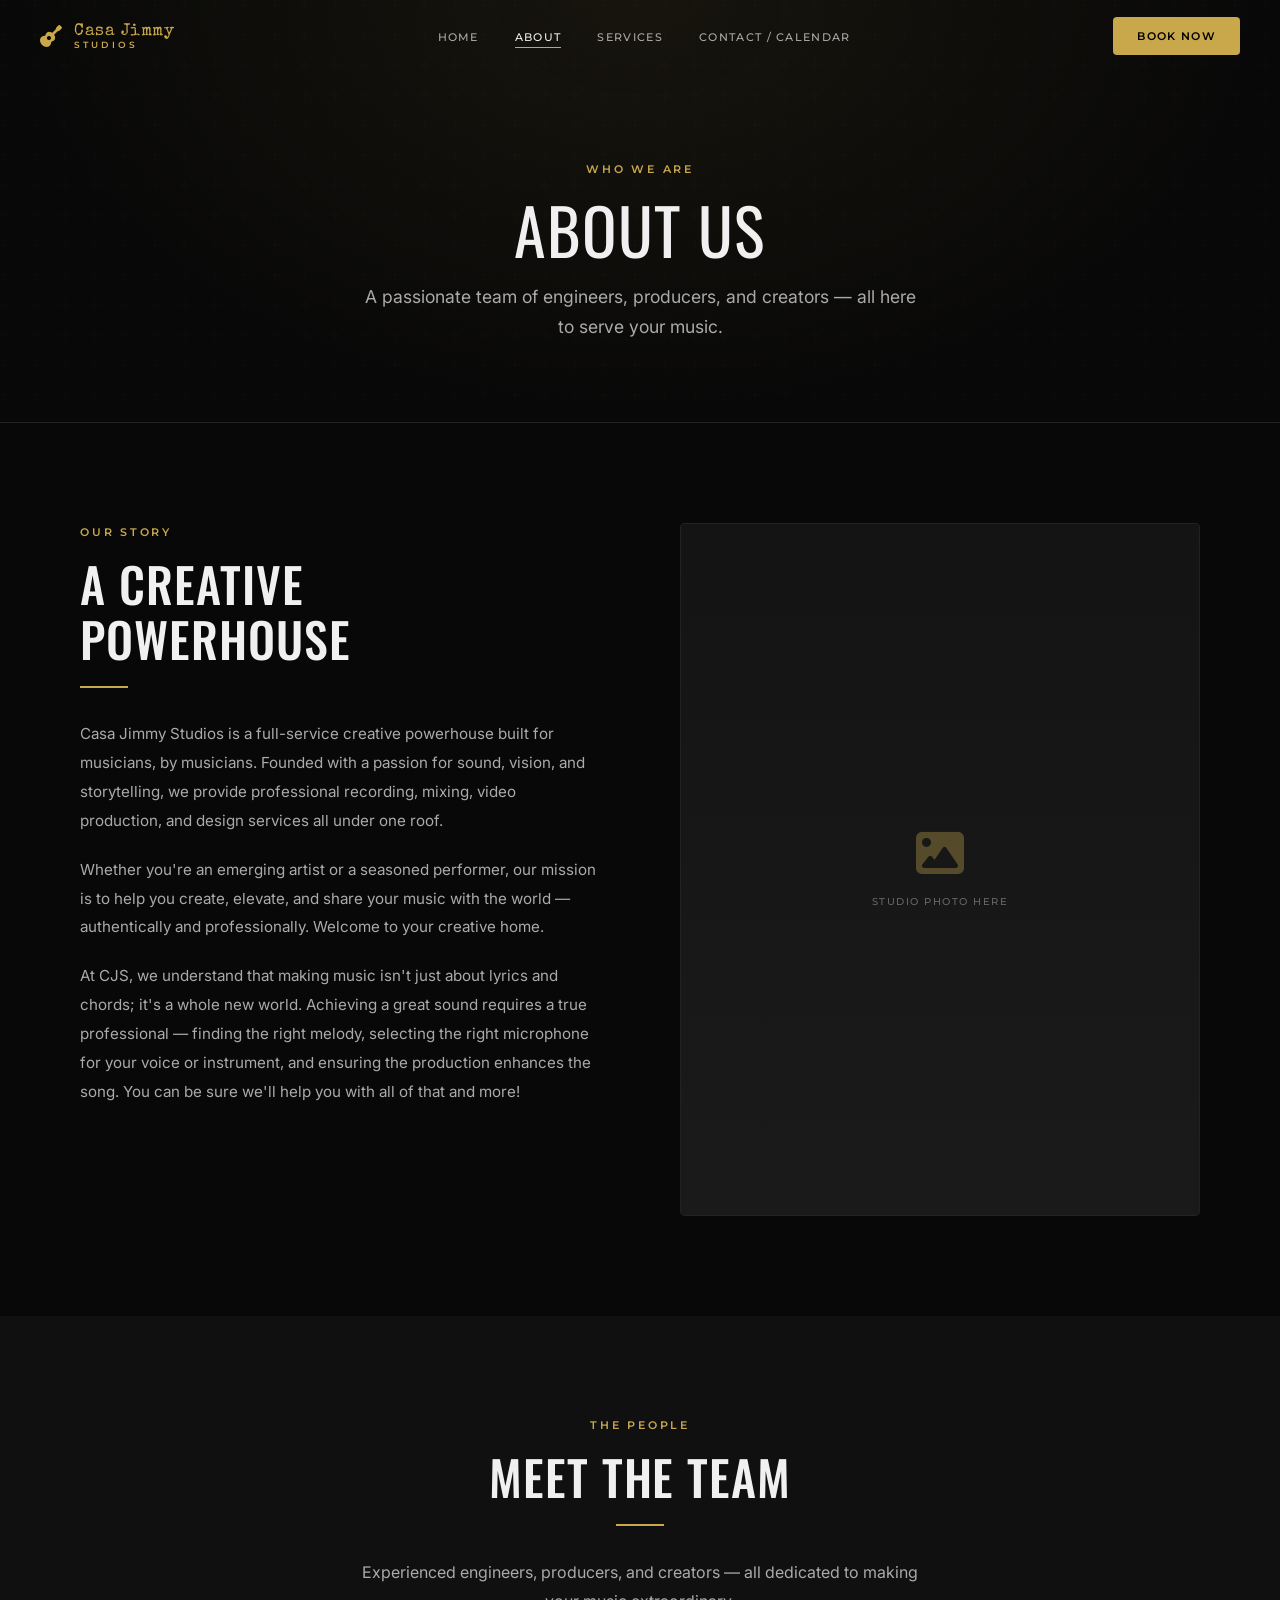
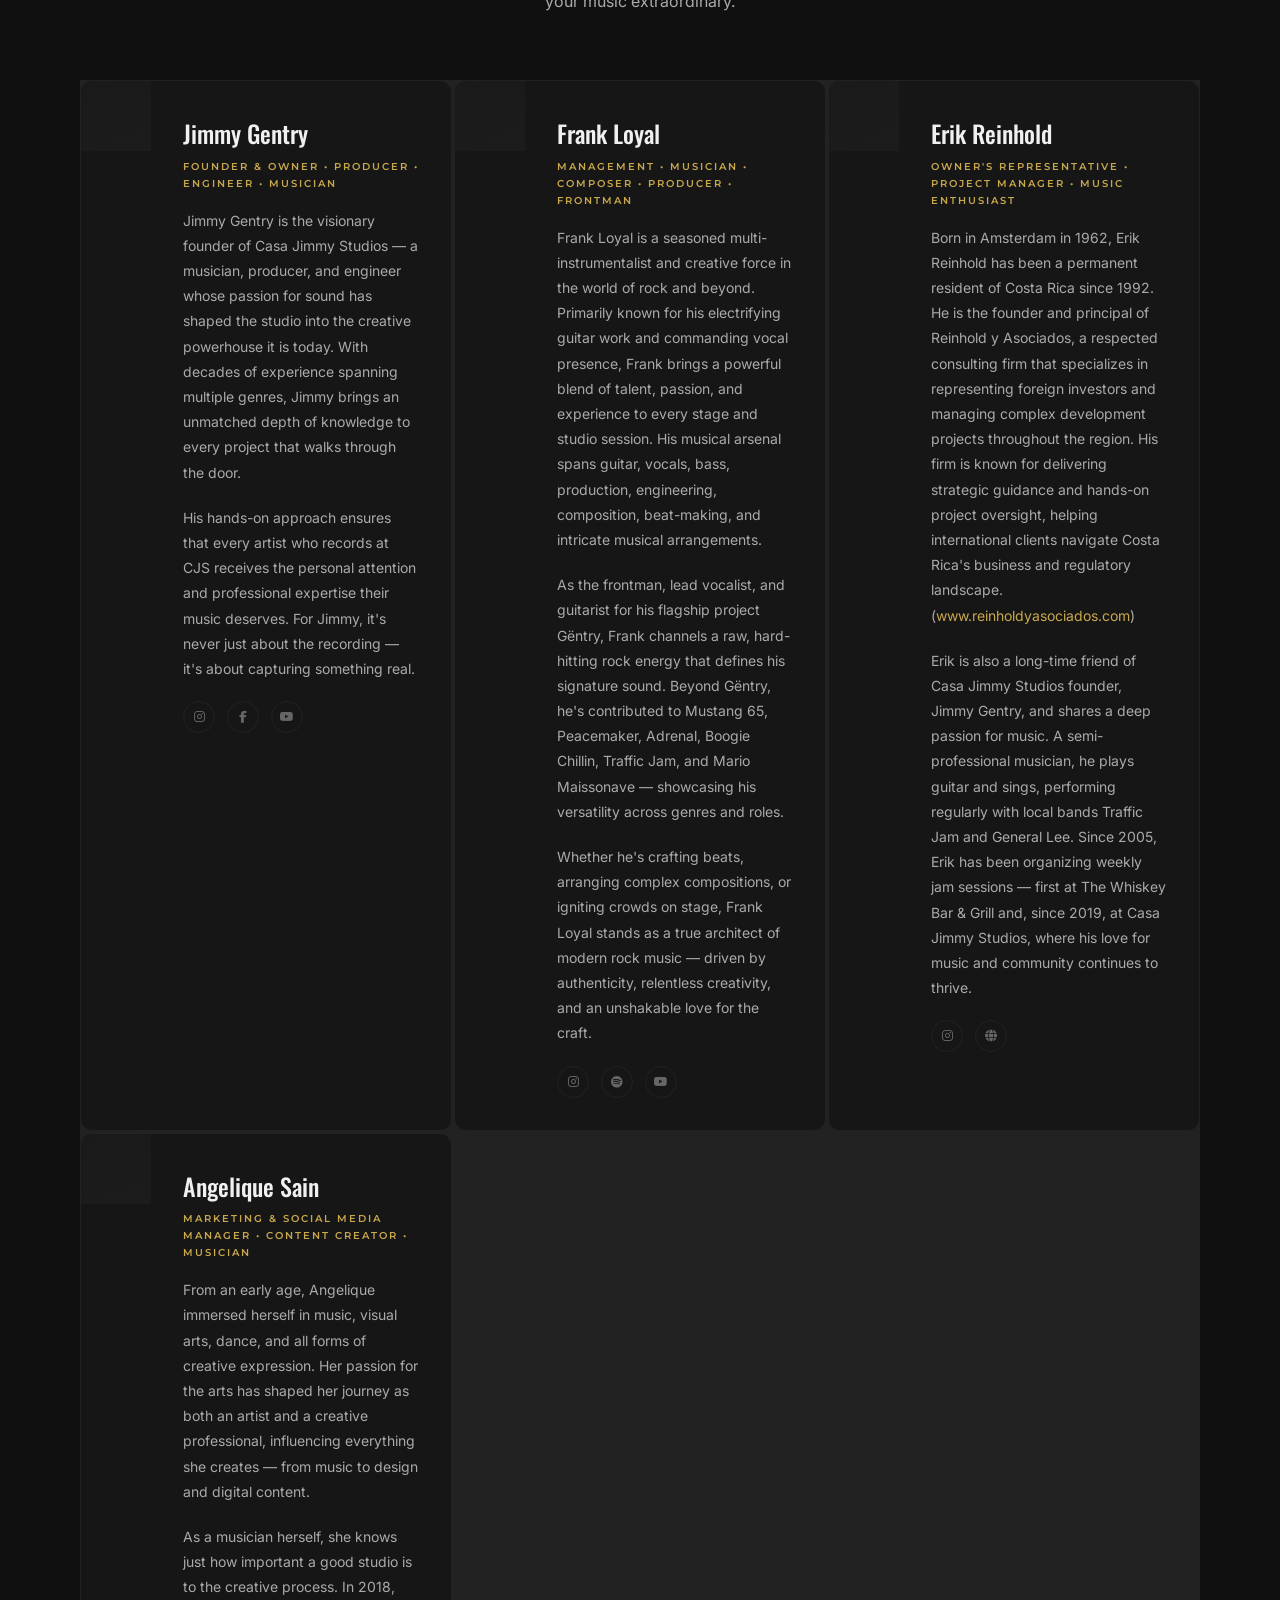
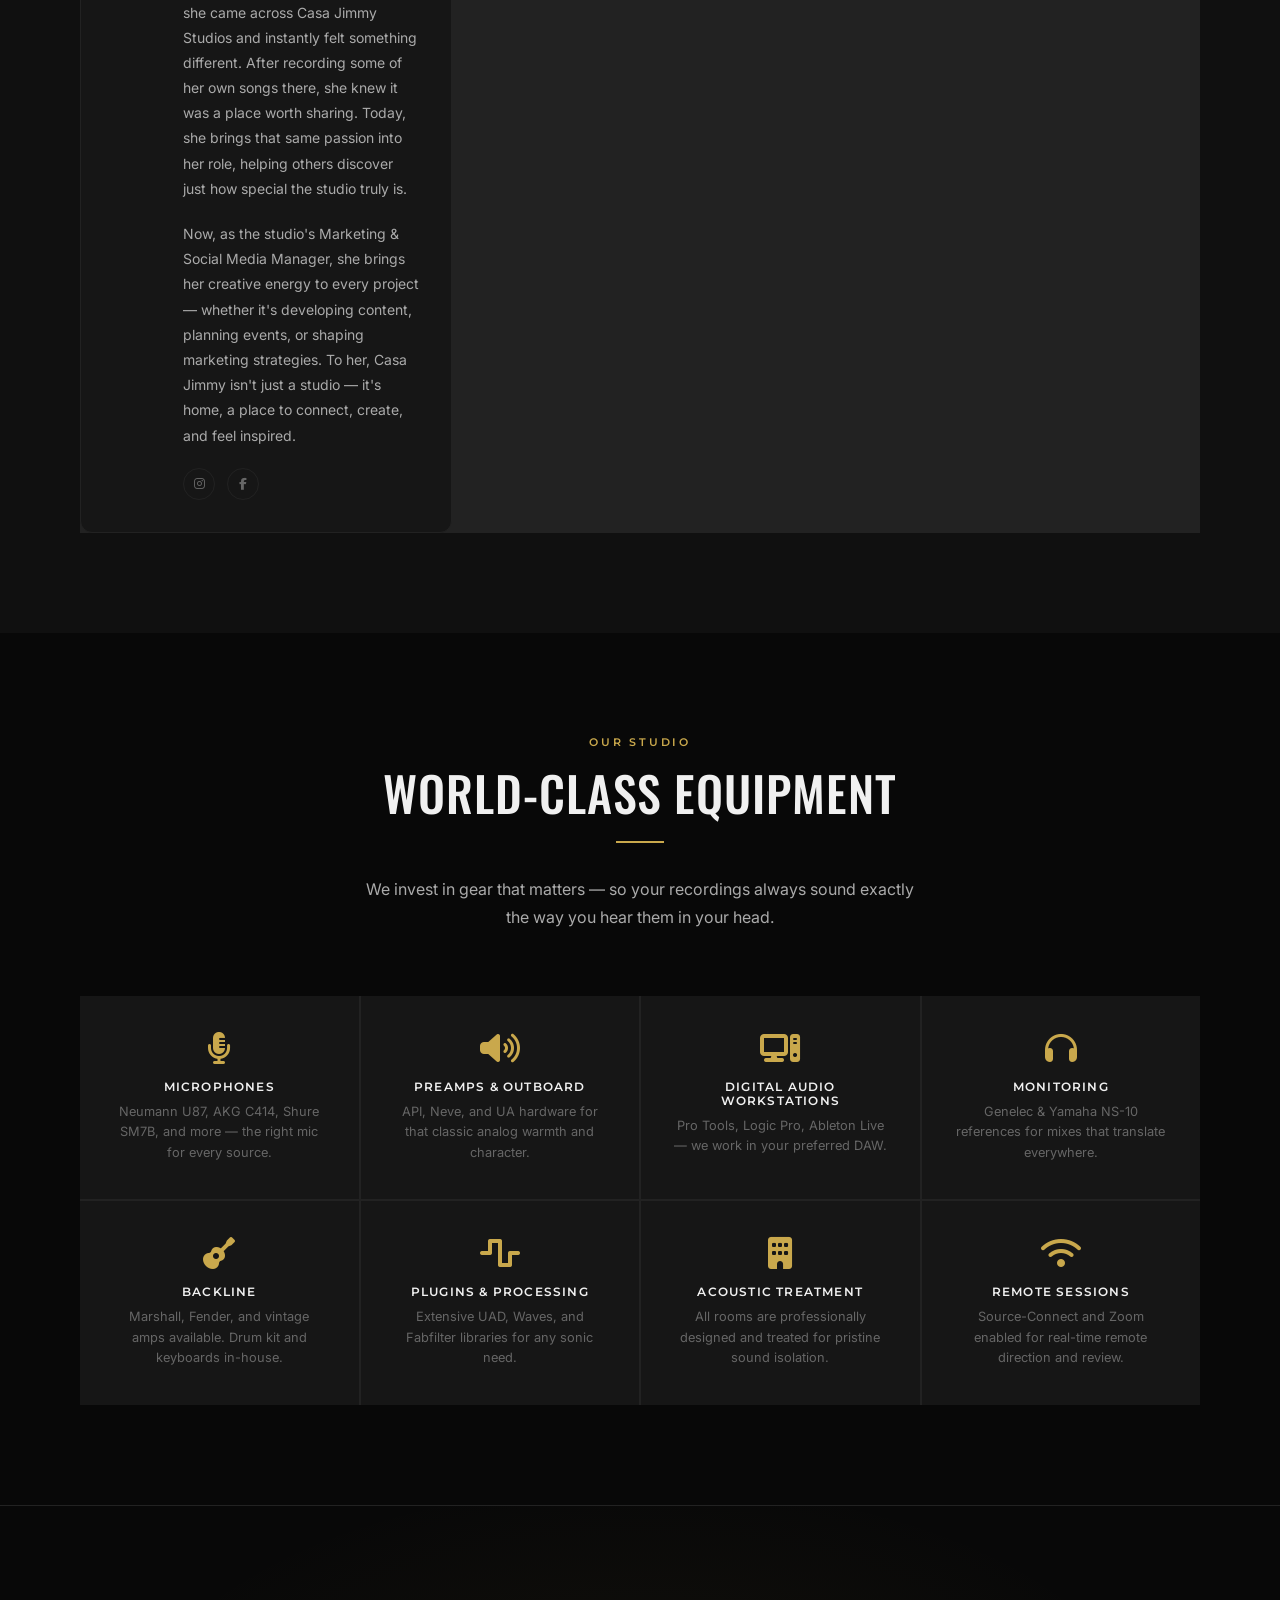
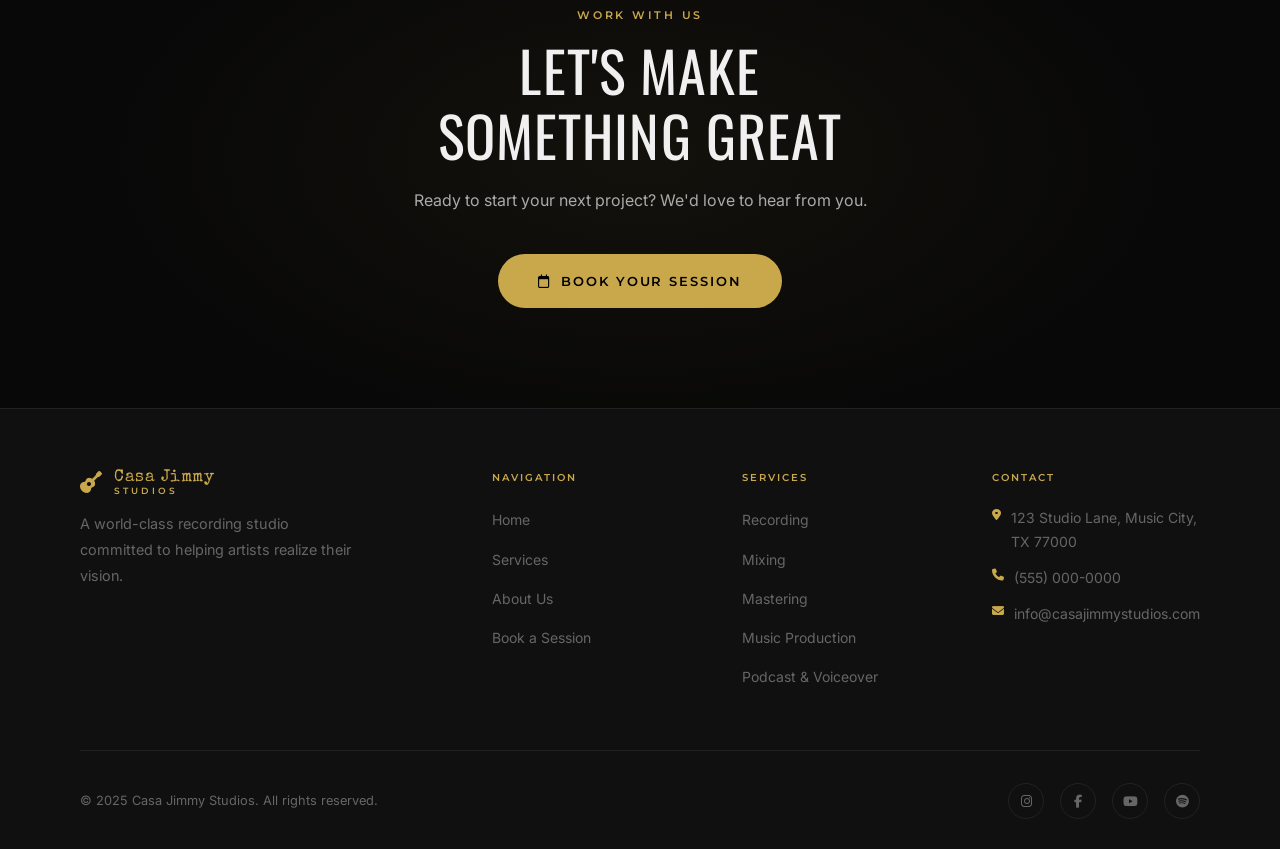
==== commit 44ac9684: "Modern redesign: guitar logo, real team bios, single-page index with updated CSS - Rewrote index.htm" ====
--- a/about.html
+++ b/about.html
@@ -13,7 +13,7 @@
   <!-- ── NAVBAR ── -->
   <nav class="navbar" role="navigation">
     <a href="index.html" class="nav-logo">
-      <div class="nav-logo-icon">CJ</div>
+      <i class="fa-solid fa-guitar nav-logo-icon"></i>
       <div class="nav-logo-text">
         <span class="nav-logo-name">Casa Jimmy</span>
         <span class="nav-logo-sub">Studios</span>
@@ -21,19 +21,21 @@
     </a>
     <ul class="nav-links">
       <li><a href="index.html" class="nav-link">Home</a></li>
+      <li><a href="about.html" class="nav-link active">About</a></li>
       <li><a href="services.html" class="nav-link">Services</a></li>
-      <li><a href="about.html" class="nav-link">About</a></li>
+      <li><a href="booking.html" class="nav-link">Contact / Calendar</a></li>
     </ul>
-    <a href="booking.html" class="nav-cta">Book a Session</a>
+    <a href="booking.html" class="nav-cta">Book Now</a>
     <button class="hamburger" aria-label="Toggle menu">
       <span></span><span></span><span></span>
     </button>
   </nav>
   <div class="mobile-nav">
     <a href="index.html" class="mobile-nav-link">Home</a>
+    <a href="about.html" class="mobile-nav-link">About</a>
     <a href="services.html" class="mobile-nav-link">Services</a>
-    <a href="about.html" class="mobile-nav-link">About</a>
-    <a href="booking.html" class="mobile-nav-cta">Book a Session</a>
+    <a href="booking.html" class="mobile-nav-link">Contact / Calendar</a>
+    <a href="booking.html" class="mobile-nav-cta">Book Now</a>
   </div>
 
 
@@ -53,43 +55,29 @@
       <div class="story-split">
         <div class="story-content fade-up">
           <span class="section-label">Our Story</span>
-          <h2 class="section-title">The Heart Behind<br>the Studio</h2>
+          <h2 class="section-title">A Creative<br>Powerhouse</h2>
           <div class="divider"></div>
-
-          <!--
-            ═══════════════════════════════════════
-            EDIT YOUR STUDIO STORY BELOW
-            Replace this placeholder text with your
-            own story. You can have 2–4 paragraphs.
-            ═══════════════════════════════════════
-          -->
           <p>
-            Casa Jimmy Studios was born from a lifelong love of music and a drive to create
-            a space where artists could thrive. What started as a home studio has grown into
-            a fully professional recording facility — but we've never lost that intimate,
-            artist-first spirit that defines everything we do.
+            Casa Jimmy Studios is a full-service creative powerhouse built for musicians, by musicians.
+            Founded with a passion for sound, vision, and storytelling, we provide professional recording,
+            mixing, video production, and design services all under one roof.
           </p>
           <p>
-            Founded by Jimmy [Last Name], the studio has become a creative hub where emerging
-            talent and established artists come to record, collaborate, and push their sound
-            to new heights. Our philosophy is simple: great music deserves great tools and
-            even better people.
+            Whether you're an emerging artist or a seasoned performer, our mission is to help you create,
+            elevate, and share your music with the world — authentically and professionally.
+            Welcome to your creative home.
           </p>
           <p>
-            Over the years, we've worked across genres — from hip-hop and R&amp;B to rock,
-            pop, jazz, and beyond. Each project teaches us something new and deepens our
-            commitment to the craft. Whether you're recording your first song or your
-            tenth album, you'll find a home here.
+            At CJS, we understand that making music isn't just about lyrics and chords; it's a whole new
+            world. Achieving a great sound requires a true professional — finding the right melody,
+            selecting the right microphone for your voice or instrument, and ensuring the production
+            enhances the song. You can be sure we'll help you with all of that and more!
           </p>
-          <!-- END EDITABLE STORY -->
         </div>
 
         <div class="story-image fade-up">
           <div class="story-image-box">
-            <!--
-              REPLACE with your studio photo:
-              <img src="images/studio-story.jpg" alt="Casa Jimmy Studios interior" />
-            -->
+            <!-- Replace with: <img src="images/studio-story.jpg" alt="Casa Jimmy Studios" /> -->
             <div class="story-image-placeholder">
               <i class="fa-solid fa-image"></i>
               <span>Studio Photo Here</span>
@@ -109,114 +97,149 @@
         <h2 class="section-title">Meet the Team</h2>
         <div class="divider"></div>
         <p class="section-subtitle">
-          Our engineers and producers bring years of professional experience and genuine
-          passion to every project that walks through our doors.
+          Experienced engineers, producers, and creators — all dedicated to making your music extraordinary.
         </p>
       </div>
 
       <div class="team-grid">
 
-        <!--
-          ═══════════════════════════════════════════════════════
-          TEAM MEMBER CARD — repeat this block for each person
-          To add more members: copy a .team-card block below.
-          To add a photo: replace the .team-photo-placeholder
-          div with: <img src="images/team-name.jpg" alt="Name">
-          ═══════════════════════════════════════════════════════
-        -->
-
-        <!-- TEAM MEMBER 1 -->
+        <!-- ── JIMMY GENTRY ── -->
         <div class="team-card fade-up">
           <div class="team-photo">
-            <!--
-              Replace placeholder with actual photo:
-              <img src="images/team-jimmy.jpg" alt="Jimmy [Last Name]" />
-            -->
+            <!-- Replace with: <img src="images/team-jimmy.jpg" alt="Jimmy Gentry" /> -->
             <div class="team-photo-placeholder">
               <i class="fa-solid fa-user"></i>
-              <span>Photo Here</span>
+              <span>Jimmy Gentry Photo</span>
             </div>
           </div>
           <div class="team-info">
-            <div class="team-name">Jimmy [Last Name]</div>
-            <div class="team-role">Founder &amp; Chief Engineer</div>
-            <!--
-              EDIT BIO: Replace the text below with the person's real bio.
-              Keep it to 2–3 sentences for best layout.
-            -->
-            <p class="team-bio">
-              With over [X] years in the industry, Jimmy has engineered and produced
-              music for [artists/labels]. His passion for sonic excellence is the
-              foundation everything at Casa Jimmy Studios is built on.
+            <div class="team-name">Jimmy Gentry</div>
+            <div class="team-role">Founder &amp; Owner • Producer • Engineer • Musician</div>
+            <p class="team-bio">
+              Jimmy Gentry is the visionary founder of Casa Jimmy Studios — a musician, producer, and engineer
+              whose passion for sound has shaped the studio into the creative powerhouse it is today. With
+              decades of experience spanning multiple genres, Jimmy brings an unmatched depth of knowledge to
+              every project that walks through the door.
+            </p>
+            <p class="team-bio">
+              His hands-on approach ensures that every artist who records at CJS receives the personal
+              attention and professional expertise their music deserves. For Jimmy, it's never just about
+              the recording — it's about capturing something real.
             </p>
             <div class="team-social">
               <a href="#" aria-label="Instagram"><i class="fa-brands fa-instagram"></i></a>
-              <a href="#" aria-label="Twitter/X"><i class="fa-brands fa-x-twitter"></i></a>
-              <a href="#" aria-label="SoundCloud"><i class="fa-brands fa-soundcloud"></i></a>
-            </div>
-          </div>
-        </div>
-
-        <!-- TEAM MEMBER 2 -->
+              <a href="#" aria-label="Facebook"><i class="fa-brands fa-facebook-f"></i></a>
+              <a href="#" aria-label="YouTube"><i class="fa-brands fa-youtube"></i></a>
+            </div>
+          </div>
+        </div>
+
+        <!-- ── FRANK LOYAL ── -->
         <div class="team-card fade-up">
           <div class="team-photo">
-            <!--
-              Replace placeholder with actual photo:
-              <img src="images/team-member2.jpg" alt="[Name]" />
-            -->
+            <!-- Replace with: <img src="images/team-frank.jpg" alt="Frank Loyal" /> -->
             <div class="team-photo-placeholder">
               <i class="fa-solid fa-user"></i>
-              <span>Photo Here</span>
+              <span>Frank Loyal Photo</span>
             </div>
           </div>
           <div class="team-info">
-            <div class="team-name">[Team Member 2]</div>
-            <div class="team-role">[Role / Title]</div>
-            <p class="team-bio">
-              [Write a short 2–3 sentence bio here. Include their background,
-              specialties, notable credits or experience, and what they bring
-              to the studio.]
+            <div class="team-name">Frank Loyal</div>
+            <div class="team-role">Management • Musician • Composer • Producer • Frontman</div>
+            <p class="team-bio">
+              Frank Loyal is a seasoned multi-instrumentalist and creative force in the world of rock and
+              beyond. Primarily known for his electrifying guitar work and commanding vocal presence, Frank
+              brings a powerful blend of talent, passion, and experience to every stage and studio session.
+              His musical arsenal spans guitar, vocals, bass, production, engineering, composition,
+              beat-making, and intricate musical arrangements.
+            </p>
+            <p class="team-bio">
+              As the frontman, lead vocalist, and guitarist for his flagship project Gëntry, Frank channels
+              a raw, hard-hitting rock energy that defines his signature sound. Beyond Gëntry, he's contributed
+              to Mustang 65, Peacemaker, Adrenal, Boogie Chillin, Traffic Jam, and Mario Maissonave —
+              showcasing his versatility across genres and roles.
+            </p>
+            <p class="team-bio">
+              Whether he's crafting beats, arranging complex compositions, or igniting crowds on stage, Frank
+              Loyal stands as a true architect of modern rock music — driven by authenticity, relentless
+              creativity, and an unshakable love for the craft.
             </p>
             <div class="team-social">
               <a href="#" aria-label="Instagram"><i class="fa-brands fa-instagram"></i></a>
-              <a href="#" aria-label="Twitter/X"><i class="fa-brands fa-x-twitter"></i></a>
-              <a href="#" aria-label="SoundCloud"><i class="fa-brands fa-soundcloud"></i></a>
-            </div>
-          </div>
-        </div>
-
-        <!-- TEAM MEMBER 3 -->
+              <a href="#" aria-label="Spotify"><i class="fa-brands fa-spotify"></i></a>
+              <a href="#" aria-label="YouTube"><i class="fa-brands fa-youtube"></i></a>
+            </div>
+          </div>
+        </div>
+
+        <!-- ── ERIK REINHOLD ── -->
         <div class="team-card fade-up">
           <div class="team-photo">
-            <!--
-              Replace placeholder with actual photo:
-              <img src="images/team-member3.jpg" alt="[Name]" />
-            -->
+            <!-- Replace with: <img src="images/team-erik.jpg" alt="Erik Reinhold" /> -->
             <div class="team-photo-placeholder">
               <i class="fa-solid fa-user"></i>
-              <span>Photo Here</span>
+              <span>Erik Reinhold Photo</span>
             </div>
           </div>
           <div class="team-info">
-            <div class="team-name">[Team Member 3]</div>
-            <div class="team-role">[Role / Title]</div>
-            <p class="team-bio">
-              [Write a short 2–3 sentence bio here. Include their background,
-              specialties, notable credits or experience, and what they bring
-              to the studio.]
+            <div class="team-name">Erik Reinhold</div>
+            <div class="team-role">Owner's Representative • Project Manager • Music Enthusiast</div>
+            <p class="team-bio">
+              Born in Amsterdam in 1962, Erik Reinhold has been a permanent resident of Costa Rica since 1992.
+              He is the founder and principal of Reinhold y Asociados, a respected consulting firm that
+              specializes in representing foreign investors and managing complex development projects throughout
+              the region. His firm is known for delivering strategic guidance and hands-on project oversight,
+              helping international clients navigate Costa Rica's business and regulatory landscape.
+              (<a href="http://www.reinholdyasociados.com" target="_blank" rel="noopener" style="color:var(--accent);">www.reinholdyasociados.com</a>)
+            </p>
+            <p class="team-bio">
+              Erik is also a long-time friend of Casa Jimmy Studios founder, Jimmy Gentry, and shares a deep
+              passion for music. A semi-professional musician, he plays guitar and sings, performing regularly
+              with local bands Traffic Jam and General Lee. Since 2005, Erik has been organizing weekly jam
+              sessions — first at The Whiskey Bar &amp; Grill and, since 2019, at Casa Jimmy Studios, where
+              his love for music and community continues to thrive.
             </p>
             <div class="team-social">
               <a href="#" aria-label="Instagram"><i class="fa-brands fa-instagram"></i></a>
-              <a href="#" aria-label="Twitter/X"><i class="fa-brands fa-x-twitter"></i></a>
-              <a href="#" aria-label="SoundCloud"><i class="fa-brands fa-soundcloud"></i></a>
-            </div>
-          </div>
-        </div>
-
-        <!--
-          ADD MORE TEAM MEMBERS HERE
-          Copy the block above and paste it as a new .team-card
-        -->
+              <a href="http://www.reinholdyasociados.com" target="_blank" aria-label="Website"><i class="fa-solid fa-globe"></i></a>
+            </div>
+          </div>
+        </div>
+
+        <!-- ── ANGELIQUE SAIN ── -->
+        <div class="team-card fade-up">
+          <div class="team-photo">
+            <!-- Replace with: <img src="images/team-angelique.jpg" alt="Angelique Sain" /> -->
+            <div class="team-photo-placeholder">
+              <i class="fa-solid fa-user"></i>
+              <span>Angelique Sain Photo</span>
+            </div>
+          </div>
+          <div class="team-info">
+            <div class="team-name">Angelique Sain</div>
+            <div class="team-role">Marketing &amp; Social Media Manager • Content Creator • Musician</div>
+            <p class="team-bio">
+              From an early age, Angelique immersed herself in music, visual arts, dance, and all forms of
+              creative expression. Her passion for the arts has shaped her journey as both an artist and a
+              creative professional, influencing everything she creates — from music to design and digital content.
+            </p>
+            <p class="team-bio">
+              As a musician herself, she knows just how important a good studio is to the creative process.
+              In 2018, she came across Casa Jimmy Studios and instantly felt something different. After recording
+              some of her own songs there, she knew it was a place worth sharing. Today, she brings that same
+              passion into her role, helping others discover just how special the studio truly is.
+            </p>
+            <p class="team-bio">
+              Now, as the studio's Marketing &amp; Social Media Manager, she brings her creative energy to
+              every project — whether it's developing content, planning events, or shaping marketing strategies.
+              To her, Casa Jimmy isn't just a studio — it's home, a place to connect, create, and feel inspired.
+            </p>
+            <div class="team-social">
+              <a href="#" aria-label="Instagram"><i class="fa-brands fa-instagram"></i></a>
+              <a href="#" aria-label="Facebook"><i class="fa-brands fa-facebook-f"></i></a>
+            </div>
+          </div>
+        </div>
 
       </div>
     </div>
@@ -303,7 +326,7 @@
       <div class="footer-grid">
         <div class="footer-brand">
           <a href="index.html" class="nav-logo">
-            <div class="nav-logo-icon">CJ</div>
+            <i class="fa-solid fa-guitar nav-logo-icon"></i>
             <div class="nav-logo-text">
               <span class="nav-logo-name">Casa Jimmy</span>
               <span class="nav-logo-sub">Studios</span>
--- a/css/style.css
+++ b/css/style.css
@@ -1,4 +1,4 @@
-@import url('https://fonts.googleapis.com/css2?family=Cormorant+Garamond:ital,wght@0,300;0,400;0,500;0,600;0,700;1,400&family=Montserrat:wght@300;400;500;600;700&family=Inter:wght@300;400;500&display=swap');
+@import url('https://fonts.googleapis.com/css2?family=Oswald:wght@400;500;600;700&family=Special+Elite&family=Montserrat:wght@300;400;500;600;700&family=Inter:wght@300;400;500&display=swap');
 
 /* ===========================
    CSS VARIABLES
@@ -16,7 +16,8 @@
   --text-secondary: #aaaaaa;
   --text-muted: #666666;
   --border: #222222;
-  --font-display: 'Cormorant Garamond', serif;
+  --font-display: 'Oswald', sans-serif;
+  --font-brand: 'Special Elite', cursive;
   --font-heading: 'Montserrat', sans-serif;
   --font-body: 'Inter', sans-serif;
   --transition: all 0.3s ease;
@@ -64,9 +65,11 @@
 =========================== */
 h1, h2, h3, h4, h5 {
   font-family: var(--font-display);
-  font-weight: 500;
-  line-height: 1.2;
+  font-weight: 600;
+  line-height: 1.15;
   color: var(--text-primary);
+  text-transform: uppercase;
+  letter-spacing: 0.02em;
 }
 
 .section-label {
@@ -140,7 +143,7 @@
   text-transform: uppercase;
   cursor: pointer;
   transition: var(--transition);
-  border-radius: var(--radius);
+  border-radius: 50px;
 }
 
 .btn-primary {
@@ -150,19 +153,19 @@
 
 .btn-primary:hover {
   background: var(--accent-light);
-  transform: translateY(-1px);
+  transform: translateY(-2px);
   box-shadow: var(--shadow-gold);
 }
 
 .btn-outline {
-  border: 1px solid var(--accent-border);
+  border: 2px solid var(--accent-border);
   color: var(--accent);
 }
 
 .btn-outline:hover {
   border-color: var(--accent);
   background: var(--accent-dim);
-  transform: translateY(-1px);
+  transform: translateY(-2px);
 }
 
 .btn-ghost {
@@ -207,17 +210,8 @@
 }
 
 .nav-logo-icon {
-  width: 36px;
-  height: 36px;
-  background: var(--accent);
-  border-radius: 50%;
-  display: flex;
-  align-items: center;
-  justify-content: center;
-  font-size: 16px;
-  color: #000;
-  font-weight: 700;
-  font-family: var(--font-display);
+  font-size: 22px;
+  color: var(--accent);
 }
 
 .nav-logo-text {
@@ -227,19 +221,17 @@
 }
 
 .nav-logo-name {
-  font-family: var(--font-heading);
-  font-size: 14px;
-  font-weight: 700;
-  letter-spacing: 0.08em;
-  text-transform: uppercase;
-  color: var(--text-primary);
+  font-family: var(--font-brand);
+  font-size: 17px;
+  color: var(--accent);
+  letter-spacing: 0.04em;
 }
 
 .nav-logo-sub {
   font-family: var(--font-heading);
   font-size: 9px;
-  font-weight: 400;
-  letter-spacing: 0.3em;
+  font-weight: 600;
+  letter-spacing: 0.35em;
   text-transform: uppercase;
   color: var(--accent);
 }
@@ -1666,3 +1658,487 @@
   .stat-item { padding: 28px 20px; }
   .service-card { padding: 36px 28px; }
 }
+
+/* ==========================================================
+   NEW SINGLE-PAGE (index.html) CLASSES
+   — appended to support the new section-based structure
+========================================================== */
+
+/* Logo aliases (new index uses logo-name / logo-sub) */
+.logo-name {
+  font-family: var(--font-brand, 'Special Elite', cursive);
+  font-size: 17px;
+  color: var(--accent);
+  letter-spacing: 0.04em;
+  line-height: 1;
+}
+.logo-sub {
+  font-family: var(--font-heading, 'Montserrat', sans-serif);
+  font-size: 9px;
+  font-weight: 600;
+  letter-spacing: 0.35em;
+  text-transform: uppercase;
+  color: var(--text-secondary);
+  margin-top: 3px;
+}
+
+/* Hero background glow */
+.hero-bg-glow {
+  position: absolute;
+  width: 700px;
+  height: 700px;
+  border-radius: 50%;
+  background: radial-gradient(circle, rgba(201,168,76,0.06) 0%, transparent 70%);
+  bottom: -200px;
+  left: -200px;
+  pointer-events: none;
+}
+
+/* Hero two-column layout */
+.hero-inner {
+  display: grid;
+  grid-template-columns: 1fr 1fr;
+  gap: 64px;
+  align-items: center;
+}
+
+.hero-left,
+.hero-right { }
+
+.hero-image-wrap { position: relative; }
+
+.hero-image-frame {
+  border-radius: 12px;
+  overflow: hidden;
+  border: 2px solid var(--accent-border);
+  box-shadow: 0 0 60px rgba(201,168,76,0.1);
+}
+
+.hero-image-frame img {
+  width: 100%;
+  aspect-ratio: 4/3;
+  object-fit: cover;
+  display: block;
+}
+
+.hero-img-placeholder {
+  width: 100%;
+  aspect-ratio: 4/3;
+  background: linear-gradient(135deg, #141414, #1c1c1c);
+  display: flex;
+  flex-direction: column;
+  align-items: center;
+  justify-content: center;
+  gap: 16px;
+  color: var(--text-muted);
+}
+.hero-img-placeholder i { font-size: 56px; color: var(--accent-border); }
+.hero-img-placeholder span {
+  font-family: var(--font-heading);
+  font-size: 10px;
+  font-weight: 500;
+  letter-spacing: 0.2em;
+  text-transform: uppercase;
+}
+
+/* Section sub (alias for section-subtitle) */
+.section-sub {
+  font-size: 1rem;
+  color: var(--text-secondary);
+  max-width: 560px;
+  line-height: 1.85;
+}
+.text-center .section-sub { margin: 0 auto; }
+
+/* About intro (single-page, centered) */
+.about-intro {
+  margin-bottom: 72px;
+  padding-bottom: 56px;
+  border-bottom: 1px solid var(--border);
+}
+.about-intro h2 {
+  font-family: var(--font-brand, 'Special Elite', cursive);
+  font-size: clamp(2rem, 5vw, 3.5rem);
+  color: var(--accent);
+  margin-bottom: 24px;
+  text-transform: none;
+  letter-spacing: 0.04em;
+  font-weight: 400;
+}
+.about-intro p {
+  font-size: 1.05rem;
+  color: var(--text-secondary);
+  max-width: 860px;
+  margin: 0 auto;
+  line-height: 2;
+}
+
+/* About split columns (shared) */
+.about-split {
+  display: grid;
+  grid-template-columns: 1fr 1fr;
+  gap: 72px;
+  align-items: start;
+}
+
+.about-photo {
+  border-radius: 8px;
+  overflow: hidden;
+  border: 1px solid var(--border);
+}
+.about-photo img {
+  width: 100%;
+  aspect-ratio: 3/4;
+  object-fit: cover;
+}
+.about-photo-placeholder {
+  width: 100%;
+  aspect-ratio: 3/4;
+  background: linear-gradient(180deg, #141414, #1c1c1c);
+  display: flex;
+  flex-direction: column;
+  align-items: center;
+  justify-content: center;
+  gap: 16px;
+  color: var(--text-muted);
+}
+.about-photo-placeholder i { font-size: 56px; color: var(--accent-border); }
+.about-photo-placeholder span {
+  font-family: var(--font-heading);
+  font-size: 10px;
+  font-weight: 500;
+  letter-spacing: 0.2em;
+  text-transform: uppercase;
+}
+
+.about-content p {
+  font-size: 0.95rem;
+  color: var(--text-secondary);
+  line-height: 1.9;
+  margin-bottom: 16px;
+}
+
+/* Studio sub-section inside about */
+.studio-sub-title {
+  font-family: var(--font-display);
+  font-size: 1.4rem;
+  font-weight: 500;
+  text-transform: uppercase;
+  letter-spacing: 0.02em;
+  margin: 28px 0 16px;
+}
+.studio-sub-image {
+  border-radius: 8px;
+  overflow: hidden;
+  border: 1px solid var(--accent-border);
+  margin-bottom: 28px;
+}
+.studio-sub-image img { width: 100%; aspect-ratio: 16/9; object-fit: cover; }
+.studio-sub-img-placeholder {
+  width: 100%;
+  aspect-ratio: 16/9;
+  background: linear-gradient(135deg, #141414, #1c1c1c);
+  display: flex;
+  flex-direction: column;
+  align-items: center;
+  justify-content: center;
+  gap: 12px;
+  color: var(--text-muted);
+}
+.studio-sub-img-placeholder i { font-size: 36px; color: var(--accent-border); }
+.studio-sub-img-placeholder span {
+  font-family: var(--font-heading);
+  font-size: 10px;
+  font-weight: 500;
+  letter-spacing: 0.2em;
+  text-transform: uppercase;
+}
+
+/* Studio section grid */
+.studio-grid {
+  display: grid;
+  grid-template-columns: repeat(3, 1fr);
+  gap: 2px;
+  background: var(--border);
+  margin-top: 56px;
+}
+.studio-card {
+  background: var(--bg-card);
+  padding: 44px 36px;
+  transition: var(--transition);
+  position: relative;
+  overflow: hidden;
+}
+.studio-card::after {
+  content: '';
+  position: absolute;
+  bottom: 0; left: 0; right: 0;
+  height: 2px;
+  background: var(--accent);
+  transform: scaleX(0);
+  transition: transform 0.3s ease;
+}
+.studio-card:hover { background: var(--bg-card-hover); }
+.studio-card:hover::after { transform: scaleX(1); }
+
+.studio-card-icon {
+  width: 52px; height: 52px;
+  border: 1px solid var(--accent-border);
+  border-radius: 50%;
+  display: flex; align-items: center; justify-content: center;
+  font-size: 20px;
+  color: var(--accent);
+  margin-bottom: 22px;
+  transition: var(--transition);
+}
+.studio-card:hover .studio-card-icon {
+  background: var(--accent-dim);
+  border-color: var(--accent);
+}
+.studio-card h3 {
+  font-family: var(--font-display);
+  font-size: 1.2rem;
+  font-weight: 600;
+  text-transform: uppercase;
+  margin-bottom: 12px;
+}
+.studio-card p {
+  font-size: 0.875rem;
+  color: var(--text-secondary);
+  line-height: 1.85;
+}
+
+/* New horizontal team cards */
+.team-cards { display: flex; flex-direction: column; gap: 24px; margin-top: 56px; }
+
+.team-card {
+  display: grid;
+  grid-template-columns: 1fr 300px;
+  background: var(--bg-card);
+  border-radius: 12px;
+  border: 1px solid var(--border);
+  overflow: hidden;
+  transition: var(--transition);
+}
+.team-card:hover { border-color: var(--accent-border); }
+
+.team-card-body {
+  padding: 44px 48px;
+  display: flex;
+  flex-direction: column;
+}
+.team-card-name {
+  font-family: var(--font-brand, 'Special Elite', cursive);
+  font-size: 1.7rem;
+  color: var(--white);
+  text-transform: none;
+  font-weight: 400;
+  letter-spacing: 0;
+  margin-bottom: 12px;
+}
+.team-card-sep {
+  width: 100%;
+  height: 1px;
+  background: var(--border);
+  margin-bottom: 22px;
+}
+.team-card-bio {
+  flex: 1;
+  font-size: 0.9rem;
+  color: var(--text-secondary);
+  line-height: 1.9;
+}
+.team-card-bio p { margin-bottom: 14px; }
+.team-card-bio a { color: var(--accent); text-decoration: underline; }
+.team-card-roles {
+  margin-top: 22px;
+  padding-top: 18px;
+  border-top: 1px solid var(--border);
+  font-size: 0.85rem;
+  color: var(--text-secondary);
+  font-family: var(--font-brand, 'Special Elite', cursive);
+}
+
+.team-card-photo { position: relative; background: var(--bg-card-hover); }
+.team-card-photo img {
+  width: 100%; height: 100%;
+  object-fit: cover;
+  object-position: top center;
+}
+.team-photo-placeholder {
+  width: 100%;
+  height: 100%;
+  min-height: 360px;
+  background: linear-gradient(160deg, #1a1a1a, #222222);
+  display: flex;
+  flex-direction: column;
+  align-items: center;
+  justify-content: center;
+  gap: 14px;
+  color: var(--text-muted);
+}
+.team-photo-placeholder i { font-size: 56px; color: var(--accent-border); }
+.team-photo-placeholder span {
+  font-family: var(--font-heading);
+  font-size: 10px;
+  font-weight: 500;
+  letter-spacing: 0.2em;
+  text-transform: uppercase;
+}
+
+/* Services section (new) */
+.services-grid {
+  display: grid;
+  grid-template-columns: repeat(3, 1fr);
+  gap: 2px;
+  background: var(--border);
+  margin-top: 56px;
+}
+.service-card {
+  background: var(--bg-card);
+  padding: 44px 36px;
+  transition: var(--transition);
+  position: relative;
+  overflow: hidden;
+}
+.service-card::before {
+  content: '';
+  position: absolute;
+  top: 0; left: 0; right: 0;
+  height: 2px;
+  background: var(--accent);
+  transform: scaleX(0);
+  transition: transform 0.3s ease;
+}
+.service-card:hover { background: var(--bg-card-hover); }
+.service-card:hover::before { transform: scaleX(1); }
+.service-icon { font-size: 28px; color: var(--accent); margin-bottom: 20px; }
+.service-card h3 {
+  font-family: var(--font-display);
+  font-size: 1.15rem;
+  font-weight: 600;
+  text-transform: uppercase;
+  letter-spacing: 0.03em;
+  margin-bottom: 12px;
+}
+.service-card p {
+  font-size: 0.875rem;
+  color: var(--text-secondary);
+  line-height: 1.85;
+}
+.services-cta { text-align: center; margin-top: 48px; }
+
+/* Contact layout (new) — alias for booking-layout */
+.contact-layout {
+  display: grid;
+  grid-template-columns: 1fr 380px;
+  gap: 60px;
+  align-items: start;
+  margin-top: 56px;
+}
+.contact-sidebar {
+  position: sticky;
+  top: 90px;
+  display: flex;
+  flex-direction: column;
+  gap: 18px;
+}
+
+/* Sidebar components (shared new/old) */
+.sidebar-card {
+  background: var(--bg-card);
+  border: 1px solid var(--border);
+  border-radius: 8px;
+  padding: 28px;
+}
+.sidebar-title {
+  font-family: var(--font-heading);
+  font-size: 10px;
+  font-weight: 600;
+  letter-spacing: 0.2em;
+  text-transform: uppercase;
+  color: var(--accent);
+  margin-bottom: 18px;
+}
+.sidebar-item {
+  display: flex;
+  align-items: flex-start;
+  gap: 14px;
+  margin-bottom: 16px;
+  font-size: 0.875rem;
+  color: var(--text-secondary);
+  line-height: 1.5;
+}
+.sidebar-item:last-child { margin-bottom: 0; }
+.sidebar-icon {
+  width: 32px; height: 32px;
+  background: var(--accent-dim);
+  border: 1px solid var(--accent-border);
+  border-radius: 50%;
+  display: flex; align-items: center; justify-content: center;
+  color: var(--accent); font-size: 12px;
+  flex-shrink: 0;
+}
+.hours-row {
+  display: flex;
+  justify-content: space-between;
+  align-items: center;
+  padding: 9px 0;
+  border-bottom: 1px solid var(--border);
+  font-size: 0.85rem;
+}
+.hours-row:last-child { border-bottom: none; }
+.hours-day { color: var(--text-secondary); }
+.hours-time { color: var(--text-primary); font-weight: 500; }
+
+/* Form success state */
+.booking-form.submitted .form-inner { display: none; }
+.form-success {
+  display: none;
+  text-align: center;
+  padding: 48px 20px;
+}
+.booking-form.submitted .form-success { display: block; }
+.success-icon {
+  width: 68px; height: 68px;
+  background: var(--accent-dim);
+  border: 1px solid var(--accent-border);
+  border-radius: 50%;
+  display: flex; align-items: center; justify-content: center;
+  font-size: 26px; color: var(--accent);
+  margin: 0 auto 20px;
+}
+.success-title {
+  font-family: var(--font-display);
+  font-size: 1.8rem;
+  font-weight: 600;
+  text-transform: uppercase;
+  margin-bottom: 12px;
+}
+.success-msg {
+  font-size: 0.95rem;
+  color: var(--text-secondary);
+  line-height: 1.8;
+}
+
+/* CTA banner-inner alias */
+.cta-banner-inner { }
+
+/* Responsive additions for new classes */
+@media (max-width: 1024px) {
+  .contact-layout { grid-template-columns: 1fr; }
+  .contact-sidebar { position: static; }
+  .studio-grid { grid-template-columns: repeat(2, 1fr); }
+  .services-grid { grid-template-columns: repeat(2, 1fr); }
+}
+
+@media (max-width: 768px) {
+  .hero-inner { grid-template-columns: 1fr; gap: 40px; }
+  .about-split { grid-template-columns: 1fr; gap: 36px; }
+  .studio-grid { grid-template-columns: 1fr; }
+  .services-grid { grid-template-columns: 1fr; }
+  .team-card { grid-template-columns: 1fr; }
+  .team-card-body { padding: 28px 24px; }
+  .team-photo-placeholder { min-height: 240px; }
+  .about-intro h2 { font-size: 2rem; }
+}
